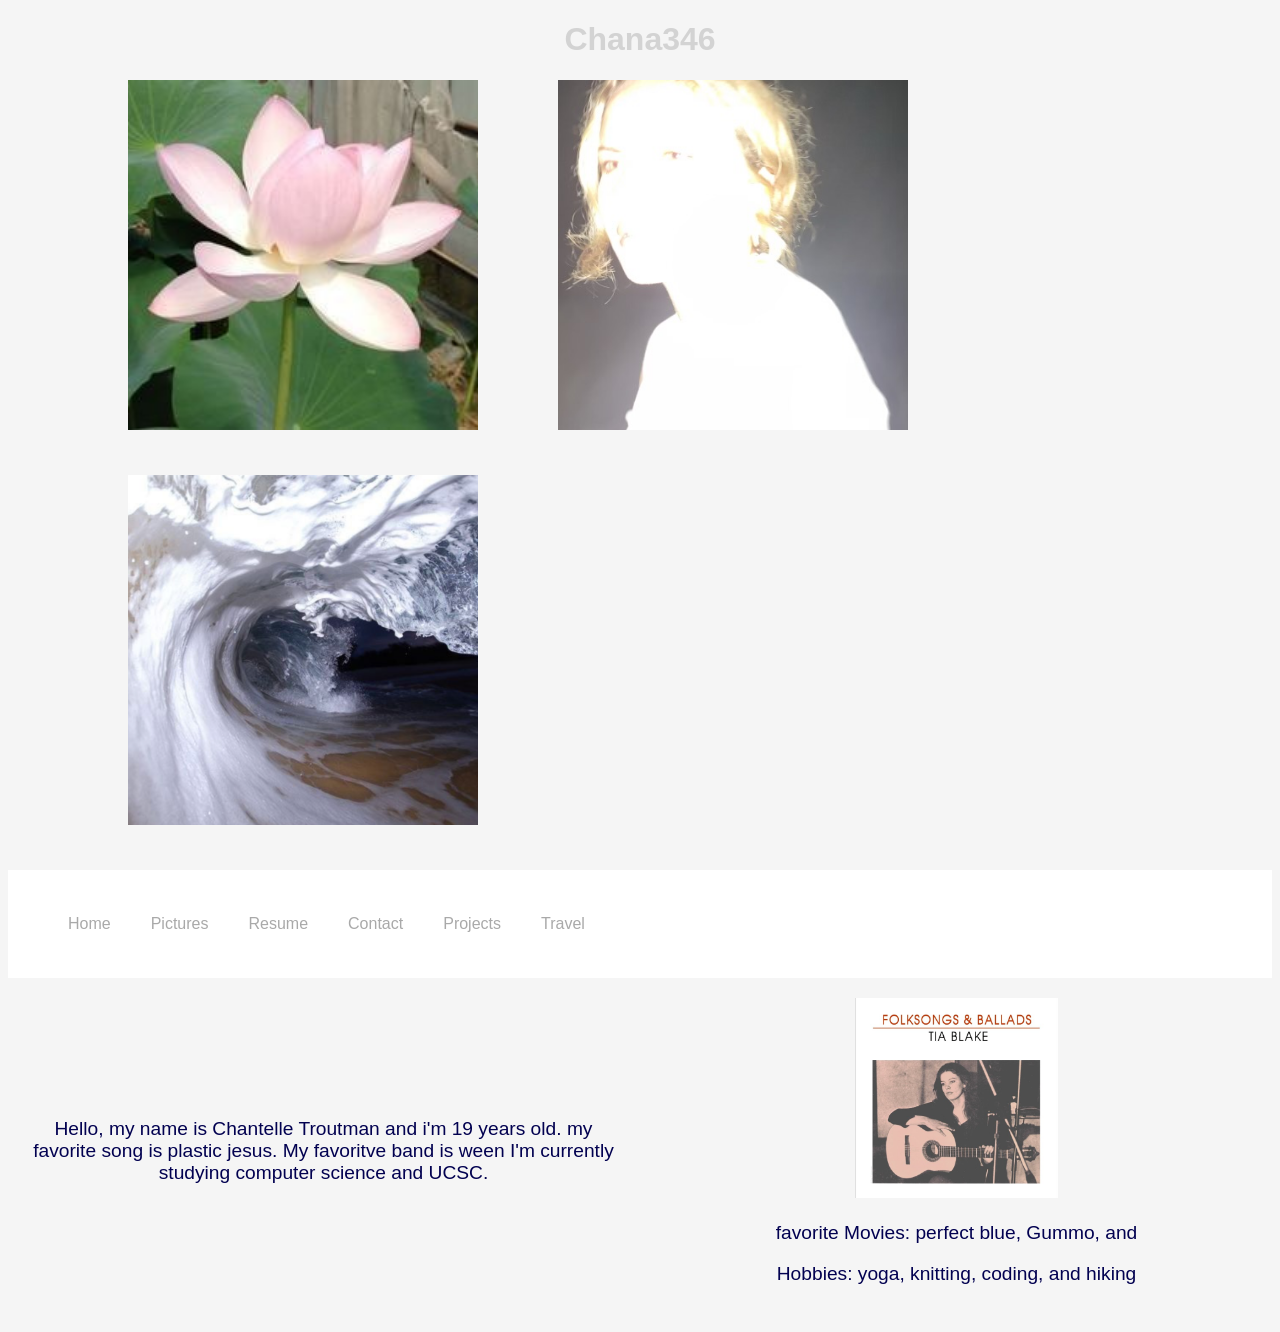
==== index.html @ aee02fb2 "First commit" ====
<!DOCTYPE html>
<html>
<head>
    <link rel="stylesheet" href="chana.css"/>
    <script src="chana.js"></script>
</head>
<body>
<h1><center>Chana346</center>  </h1>




<ul>
    <li><img src = flower.jpg class = "imgcrop" ></li>
    <li><img  src = " me2.jpeg " class = "imgcrop"></li>
    <li><img  src = "wave.png" class = "imgcrop">
    </li>
</ul>



<nav>
    <ul>
        <li><a href="index.html">Home</a></li>
        <li><a href="pictures.html">Pictures</a></li>
        <li><a href="resume.html">Resume</a></li>
        <li><a href="contact.html">Contact</a></li>
        <li><a href="projects.html">Projects</a></li>
        <li><a href="travel.html">Travel</a></li>
        <li> 
            <img src="linkedInd.png" style="margin-left: 680px;" >
            <img src="github.png" >
        </li>
   </ul>

</nav>

<div class="container">
    <div class="left">
      <p>Hello, my name is Chantelle Troutman and i'm 19 years old. my favorite song is plastic jesus. My favoritve band is ween
        I'm currently studying computer science and UCSC.</p>
    </div>
    <div class="divider"></div>
    <div class="right">
      <img src = "plasticJesus.png" height=200px>
      <p>favorite Movies: perfect blue, Gummo, and</p>
      <p>Hobbies: yoga, knitting, coding, and hiking</p>
    </div>
</div>


      

<div class = "cursor" ></div>
</body>
</html>
---- chana.css ----
*{
    font-style: serif;
    cursor: url('pearl.png'), auto;
    
}
h1{
    color : lightgrey;
    size: 580px;
}
h2{
    margin: 50px;
}
h3{
    margin: 50px;
}

body{
    background-color:aliceblue;
    overflow:hidden;
    color:#020150;
    overflow: auto;
    
    font-family: Helvetica Neue, Arial, Helvetica, sans-serif;
   
}
.container {
    display: flex;
    align-items: center; /* Vertically align items to the center */
    width: 100%;           /* Adjust the width to your liking */
      /* Max width */
  }

  /* Left and right text containers */
  .left, .right {
    flex: 1;              /* Take up equal space on both sides */
    padding: 20px;        /* Add padding around the text */
  }

  /* Divider line */
  .divider {
    border-left: 2px dashed #000; /* Dashed line */
  height: 100%;  /* Set the color of the line */
  }

  /* Style for the text */
  .left, .right {
    text-align: center; /* Center text horizontally */
    font-size: 1.2em;
  }


#image-track > .image {
    width:30vmin;
    height: 46vmin;
    object-fit: cover;
    object-position: center;
}
#image-track {
    display: flex;
    gap: 4vmin;
    position: absolute;
    
    
}

button{
    font-size: 25px;
    
}

nav  {
    display: flex;
    justify-content: space-between;
    align-items: center;
}

nav ul{
    display: flex;
    justify-content: space-between;
    align-items: center;
}

nav ul li:last-child {
    display: flex;
    gap: 10px;
}


ul li{
    list-style:disc;
    display:inline-block;
    float:left;
    line-height: 100px;
}

ul li a{
    text-decoration: none;
    padding:0 20px;
    color: darkgray;
    display:block;
    transition: transform 0.3s 
}
ul li a:hover{
    color:#020150;
    transform:translatey(-10px);
}


img:fish{
    width: 80px;
}

ul img{
    height: 25px;
}

.imgcrop{
    height : 350px;
    width  : 350px;
    object-fit: cover;
    object-position: center;
    margin-left: 80px;
}


.resume-picker button {
    border: none;
    background: none;
    padding: 10px;
    cursor: pointer;
    transition: transform .01s ease; /* Smooth transition */
  }
  
  .resume-picker img {
    width: 500px;  /* Adjust the size to suit your needs */
    height: 500px; /* Adjust the size */
    margin-left:110px;
     
  }
  
  .resume-picker button:hover {
    opacity: 0.8;  /* Add hover effect */
  }
  .resume-picker button:hover img {
    transform: scale(1.1); /* Make the image 10% larger */
  }


.skills {
    border-radius: 20%;
    margin: 15px;
}
 
  





nav{
    height:12vmin;
    width:100%;
    background-color: white;
    
}
body{
    font-family: Arial, sans-serif;
    background:#f5f5f5;
}

.title{
    text-align:center;
}

.projects-title{
    text-align:center;
    margin-top:30px;
}

.tabs{
    display:flex;
    justify-content:center;
    margin-top:20px;
    gap:15px;
}

.tab{
    padding:10px 25px;
    border:none;
    background:#e0e0e0;
    border-radius:8px;
    cursor:pointer;
    font-size:16px;
}

.tab:hover{
    background:#d0d0d0;
}

.tab.active{
    background:#4CAF50;
    color:white;
}

.projects-container{
    width:70%;
    margin:auto;
    margin-top:40px;
}

.tab-content{
    display:none;
}

.tab-content.active{
    display:block;
}

.project-card{
    background:white;
    padding:25px;
    border-radius:12px;
    box-shadow:0px 4px 10px rgba(0,0,0,0.1);
    margin-bottom:20px;
}

.project-card h3{
    margin-top:0;
}

.project-card a{
    text-decoration:none;
    color:#4CAF50;
    font-weight:bold;
}
.dropdown-content{
    max-height:0;
    overflow:hidden;
    transition:max-height 0.4s ease;
  }
  .timeline-horizontal{
    display:flex;
    justify-content:space-between;
    align-items:flex-start;
    position:relative;
    max-width:1000px;
    margin:60px auto;
    padding-top:60px; /* space for dots above cards */
  }
  
  /* horizontal line */
  .timeline-horizontal::before{
    content:"";
    position:absolute;
    top:40px; /* move line lower so dots are above cards */
    left:0;
    width:100%;
    height:4px;
    background:#555;
    z-index:1;
  }
  
  /* event container */
  .timeline-event{
    position:relative;
    text-align:center;
    width:180px;
  }
  
  /* dot above card */
  .timeline-event::before{
    content:"";
    position:absolute;
    top:0; /* move dot to top of container */
    left:50%;
    transform:translateX(-50%);
    width:16px;
    height:16px;
    background:white;
    border:4px solid #555;
    border-radius:50%;
    z-index:2;
  }
  
  /* card */
  .timeline-card{
    background:white;
    padding:12px;
    border-radius:8px;
    box-shadow:0 4px 10px rgba(0,0,0,0.2);
    margin-top:30px; /* space below dot */
    transition:transform .3s;
  }
  
  /* hover animation */
  .timeline-card:hover{
    transform:translateY(-8px);
  }
  .timeline-horizontal{
    overflow-x:auto;
    gap:40px;
  }
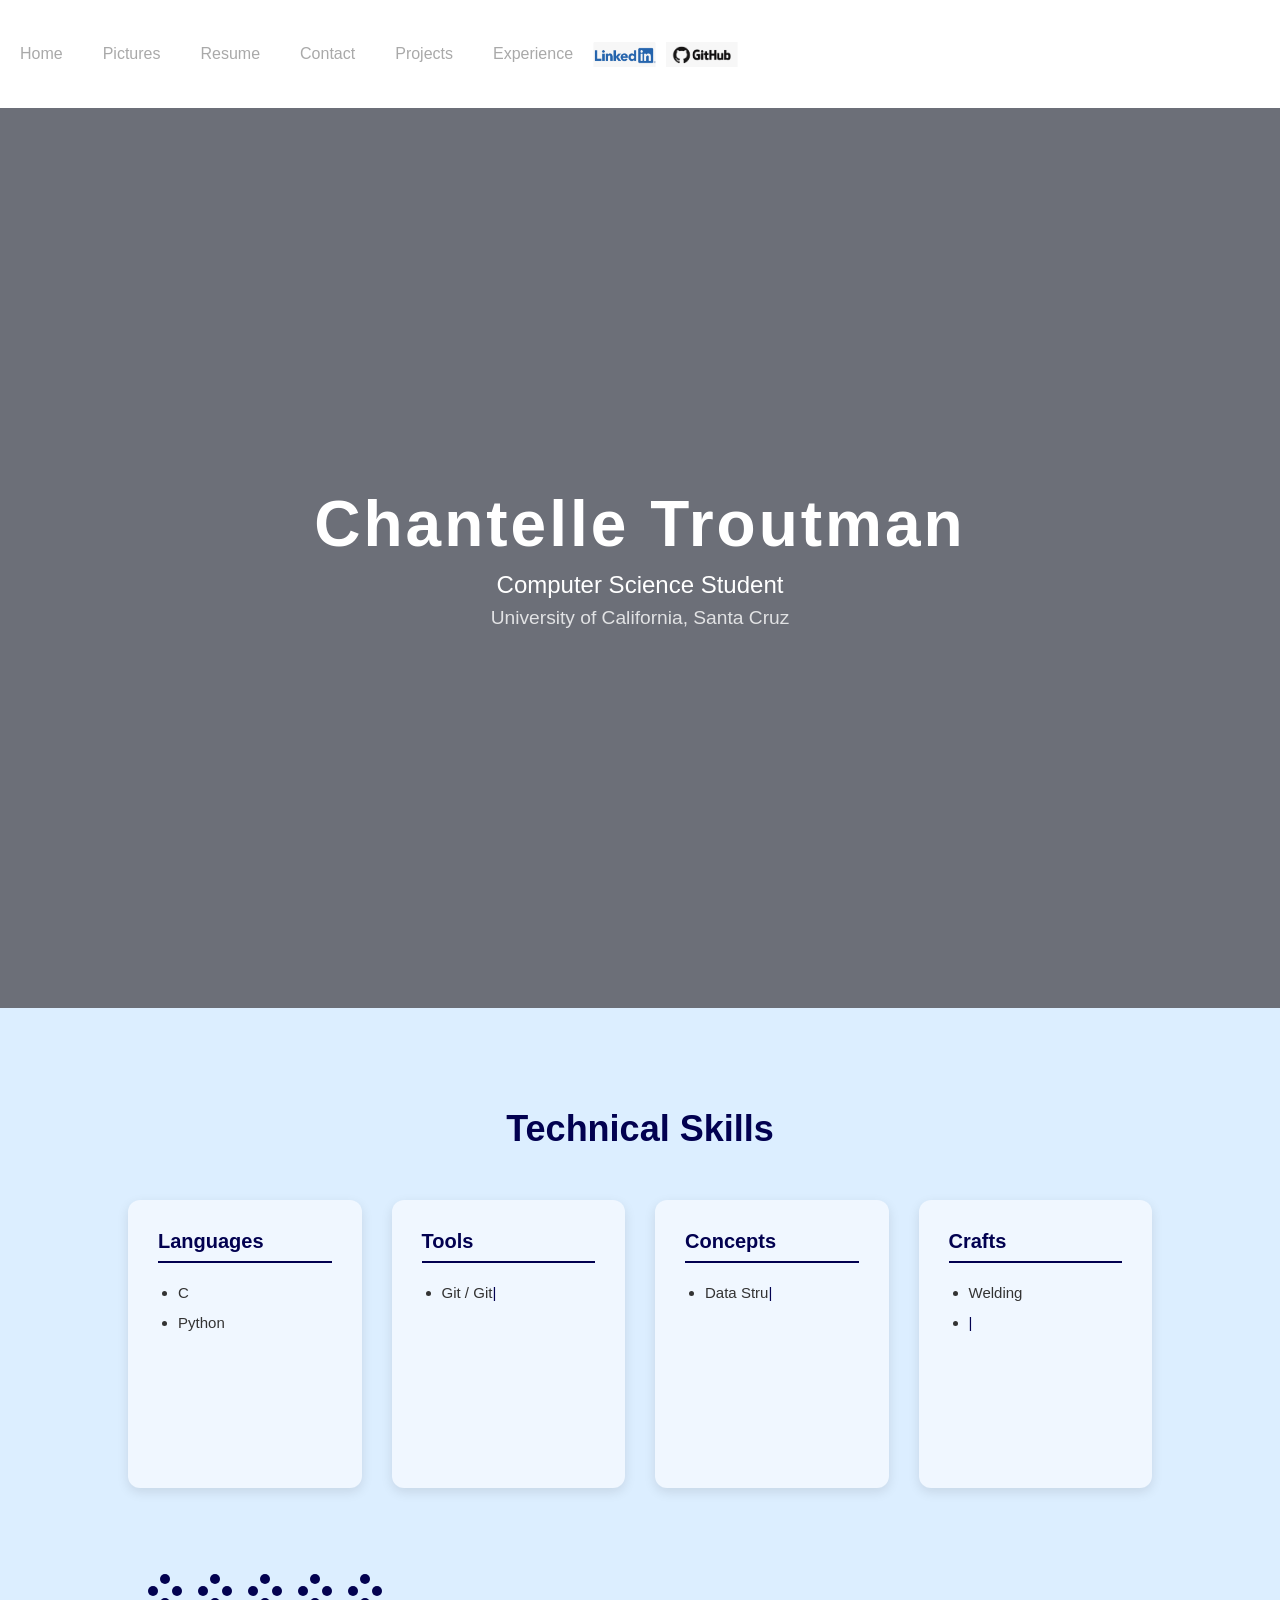
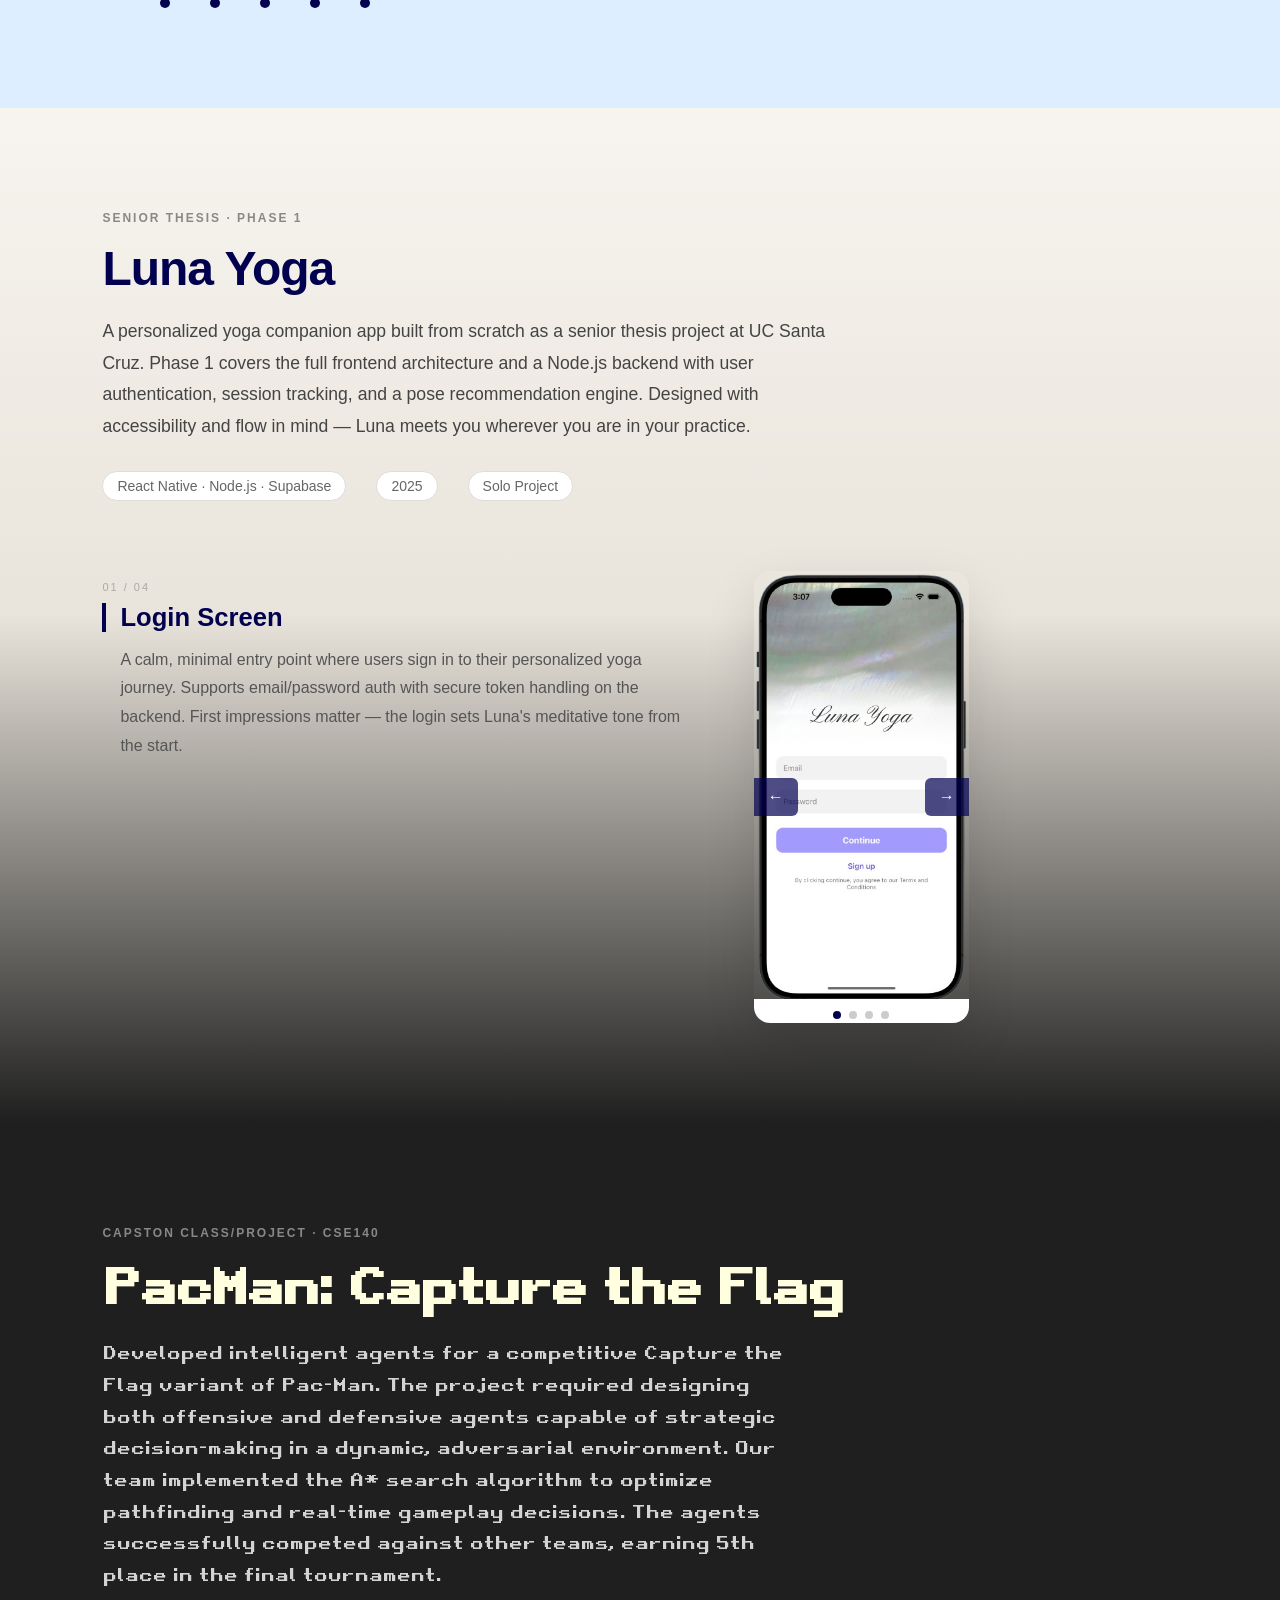
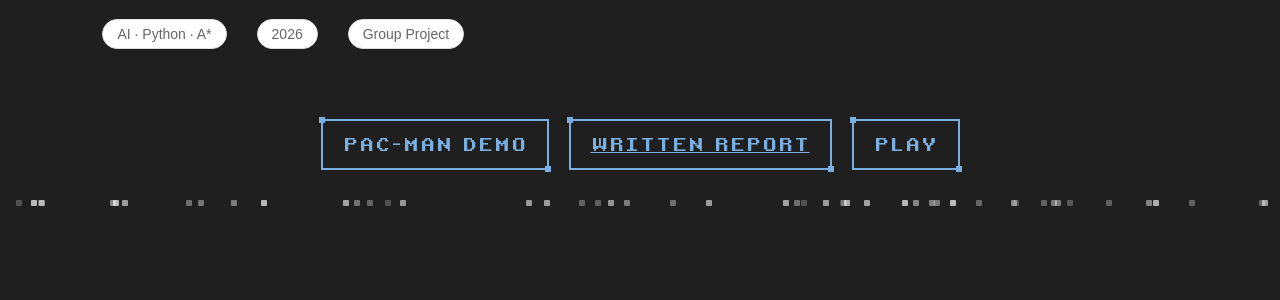
==== commit b69c6d65: "update" ====
--- a/index.html
+++ b/index.html
@@ -1,56 +1,216 @@
 <!DOCTYPE html>
 <html>
 <head>
-    <link rel="stylesheet" href="chana.css"/>
-    <script src="chana.js"></script>
+    <meta charset="UTF-8">
+    <title>Chana346</title>
+
+    <link rel="stylesheet" href="chana.css">
+    <script src="chana.js" defer></script>
 </head>
+
 <body>
-<h1><center>Chana346</center>  </h1>
-
-
-
-
-<ul>
-    <li><img src = flower.jpg class = "imgcrop" ></li>
-    <li><img  src = " me2.jpeg " class = "imgcrop"></li>
-    <li><img  src = "wave.png" class = "imgcrop">
-    </li>
-</ul>
-
-
-
+
+
+
+<!-- IMAGE STRIP -->
+
+
+
+<!-- NAVBAR -->
 <nav>
-    <ul>
+    <ul class="nav-links">
+
         <li><a href="index.html">Home</a></li>
         <li><a href="pictures.html">Pictures</a></li>
         <li><a href="resume.html">Resume</a></li>
         <li><a href="contact.html">Contact</a></li>
         <li><a href="projects.html">Projects</a></li>
-        <li><a href="travel.html">Travel</a></li>
-        <li> 
-            <img src="linkedInd.png" style="margin-left: 680px;" >
-            <img src="github.png" >
+        <li><a href="Experience.html">Experience</a></li>
+
+        <li class="social">
+            <img src="linkedInd.png">
+            <img src="github.png">
         </li>
-   </ul>
-
+
+    </ul>
 </nav>
 
-<div class="container">
-    <div class="left">
-      <p>Hello, my name is Chantelle Troutman and i'm 19 years old. my favorite song is plastic jesus. My favoritve band is ween
-        I'm currently studying computer science and UCSC.</p>
-    </div>
-    <div class="divider"></div>
-    <div class="right">
-      <img src = "plasticJesus.png" height=200px>
-      <p>favorite Movies: perfect blue, Gummo, and</p>
-      <p>Hobbies: yoga, knitting, coding, and hiking</p>
-    </div>
-</div>
-
-
-      
-
-<div class = "cursor" ></div>
+
+<!-- HERO VIDEO -->
+<section class="hero">
+
+    <video autoplay muted loop class="bg-video">
+        <source src="assets/HomeVideo.mp4" type="video/mp4">
+    </video>
+
+    <div class="overlay"></div>
+
+    <div class="hero-content">
+        <h1>Chantelle Troutman</h1>
+        <h2>Computer Science Student</h2>
+        <p>University of California, Santa Cruz</p>
+    </div>
+
+</section>
+
+
+<!-- SKILLS SECTION -->
+<section class="skills-section">
+    <h2 class="skills-title">Technical Skills</h2>
+    <div class="skills-grid">
+      <div class="skill-card reveal">
+        <h3> Languages</h3>
+        <ul>
+          <li>C</li>
+          <li>Python</li>
+          <li>Java</li>
+          <li>JavaScript</li>
+          <li>Haskell</li>
+          <li>HTML / CSS</li>
+        </ul>
+      </div>
+      <div class="skill-card reveal">
+        <h3>Tools</h3>
+        <ul>
+          <li>Git / GitHub</li>
+          <li>VS Code</li>
+          <li>Android Studio</li>
+        </ul>
+      </div>
+      <div class="skill-card reveal">
+        <h3> Concepts</h3>
+        <ul>
+          <li>Data Structures</li>
+          <li>Machine Learning</li>
+          <li>Functional Programming</li>
+          <li>Assembly</li>
+        </ul>
+      </div>
+      <div class="skill-card reveal">
+        <h3> Crafts</h3>
+        <ul>
+          <li>Welding</li>
+          <li>Sewing</li>
+          <li>Knitting</li>
+          <li>Fabrication</li>
+        </ul>
+      </div>
+    </div>
+    <div class="skills-dots" id="skills-dots">
+        <span class="sdot"></span>
+        <span class="sdot"></span>
+        <span class="sdot"></span>
+        <span class="sdot"></span>
+        <span class="sdot"></span>
+        <span class="sdot"></span>
+        <span class="sdot"></span>
+        <span class="sdot"></span>
+        <span class="sdot"></span>
+        <span class="sdot"></span>
+        <span class="sdot"></span>
+        <span class="sdot"></span>
+        <span class="sdot"></span>
+        <span class="sdot"></span>
+        <span class="sdot"></span>
+        <span class="sdot"></span>
+        <span class="sdot"></span>
+        <span class="sdot"></span>
+        <span class="sdot"></span>
+        <span class="sdot"></span>
+      </div>
+  </section>
+
+
+  <section class="Luna-section">
+
+    <!-- Project Summary -->
+    <div class="Luna-summary">
+      <div class="Luna-summary-inner">
+        <span class="Luna-tag">Senior Thesis · Phase 1</span>
+        <h2 class="Luna-title">Luna Yoga</h2>
+        <p class="Luna-subtitle">A personalized yoga companion app built from scratch as a senior thesis project at UC Santa Cruz. Phase 1 covers the full frontend architecture and a Node.js backend with user authentication, session tracking, and a pose recommendation engine. Designed with accessibility and flow in mind — Luna meets you wherever you are in your practice.</p>
+        <div class="Luna-meta">
+          <span> React Native · Node.js · Supabase</span>
+          <span> 2025</span>
+          <span> Solo Project</span>
+        </div>
+      </div>
+    </div>
+  
+    <!-- Carousel -->
+    <div class="Luna-carousel">
+  
+      <!-- Left: descriptions -->
+      <div class="Luna-descriptions">
+        <div class="Luna-desc active">
+          <span class="Luna-screen-num">01 / 04</span>
+          <h3>Login Screen</h3>
+          <p>A calm, minimal entry point where users sign in to their personalized yoga journey. Supports email/password auth with secure token handling on the backend. First impressions matter — the login sets Luna's meditative tone from the start.</p>
+        </div>
+        <div class="Luna-desc">
+          <span class="Luna-screen-num">02 / 04</span>
+          <h3>Collective</h3>
+          <p>The heart of the app — a personal dashboard showing weekly streaks, completed sessions, and AI-curated recommendations based on your history. Designed to motivate without overwhelming, using soft data visualizations and gentle nudges.</p>
+        </div>
+        <div class="Luna-desc">
+          <span class="Luna-screen-num">03 / 04</span>
+          <h3>Settings</h3>
+          <p>Full user control over experience preferences — notification timing, difficulty level, preferred yoga styles, and accessibility options. Clean toggle-based UI that respects user autonomy and keeps customization friction-free.</p>
+        </div>
+        <div class="Luna-desc">
+          <span class="Luna-screen-num">04 / 04</span>
+          <h3>Yoga Types</h3>
+          <p>An explorable library of yoga disciplines — from restorative Yin to dynamic Vinyasa — each with descriptions, difficulty ratings, and curated session paths. Users can favorite styles to shape their recommendation feed.</p>
+        </div>
+      </div>
+  
+      <!-- Right: images -->
+      <div class="Luna-images">
+        <div class="Luna-track">
+          <div class="Luna-card"><img src="/assets/Luna/Login.png" alt="Login"></div>
+          <div class="Luna-card"><img src="/assets/Luna/collective.png" alt="Collective"></div>
+          <div class="Luna-card"><img src="/assets/Luna/Settings.png" alt="Settings"></div>
+          <div class="Luna-card"><img src="/assets/Luna/YogaTypes.png" alt="Yoga Types"></div>
+        </div>
+        <button class="Luna-prev">&#8592;</button>
+        <button class="Luna-next">&#8594;</button>
+        <div class="Luna-dots"></div>
+      </div>
+  
+    </div>
+  </section>
+
+  <section class = Pacman-section>
+    <!-- Project Summary -->
+    <div class="Luna-summary">
+      <!--<div class="pixel-bg"></div>-->
+      <div class="Pacman-summary-inner">
+        <span class="Luna-tag">Capston Class/Project · CSE140</span>
+        <h2 class="Pacman-title">PacMan: Capture the Flag</h2>
+        <p class="Pacman-subtitle">Developed intelligent agents for a competitive Capture the Flag variant of Pac-Man. The project required designing both offensive and defensive agents capable of strategic decision-making in a dynamic, adversarial environment. Our team implemented the A* search algorithm to optimize pathfinding and real-time gameplay decisions. The agents successfully competed against other teams, earning 5th place in the final tournament. </p>
+        <div class="Luna-meta">
+          <span> AI · Python · A*</span>
+          <span> 2026</span>
+          <span> Group Project</span>
+        </div>
+      </div>
+    </div>
+    <!-- Toggle Buttons-->
+    <div class="pacman-toggle">
+      <button onclick="showSection('demo')" class="pacman-btn">Pac-Man Demo</button>
+      <a href="assets/Report.pdf" target="_blank" class="pacman-btn">Written Report</a>
+      <button onclick="showSection('play')" class="pacman-btn">Play</button>
+    </div>
+
+    <div id="demo" style="display:none;">
+      <h2>Pac-Man Demo</h2>
+    
+      <video width="600" controls>
+        <source src="assets/pacman-demo.mp4" type="video/mp4">
+      </video>
+    </div>
+
+  </section>
+
 </body>
 </html>
--- a/chana.css
+++ b/chana.css
@@ -1,302 +1,923 @@
-*{
-    font-style: serif;
+/* =====================
+   RESET & BASE
+   ===================== */
+   * {
+    box-sizing: border-box;
+    margin: 0;
+    padding: 0;
     cursor: url('pearl.png'), auto;
-    
-}
-h1{
-    color : lightgrey;
-    size: 580px;
-}
-h2{
+  }
+  @font-face {
+    font-family: 'retro'; /* Give your font a name */
+    src: url('/fonts/RetroGaming.ttf') format('truetype');
+    font-weight: normal;
+    font-style: normal;
+  }
+  
+  
+  body {
+    background-color: aliceblue;
+    color: #020150;
+    font-family: "Helvetica Neue", Arial, Helvetica, sans-serif;
+  }
+  
+  h1 {
+    color: lightgrey;
+  }
+  
+  h2 {
     margin: 50px;
-}
-h3{
+  }
+  
+  h3 {
     margin: 50px;
-}
+  }
+  
+  /* =====================
+     NAVBAR
+     ===================== */
+  nav {
+    position: sticky;
+    top: 0;
+    height: 12vmin;
+    width: 100%;
+    background-color: white;
+    z-index: 1000;
+    display: flex;
+    justify-content: space-between;
+    align-items: center;
+  }
+  
+  nav ul {
+    display: flex;
+    justify-content: space-between;
+    align-items: center;
+    list-style: none;
+    padding: 0;
+    margin: 0;
+  }
+  
+  nav ul li {
+    display: inline-block;
+    float: none;
+    line-height: normal;
+  }
+/* =====================
+   NAVBAR (UPDATED HOVER)
+   ===================== */
 
-body{
-    background-color:aliceblue;
-    overflow:hidden;
-    color:#020150;
-    overflow: auto;
-    
-    font-family: Helvetica Neue, Arial, Helvetica, sans-serif;
-   
-}
-.container {
-    display: flex;
-    align-items: center; /* Vertically align items to the center */
-    width: 100%;           /* Adjust the width to your liking */
-      /* Max width */
-  }
-
-  /* Left and right text containers */
+   nav ul li a {
+    position: relative;
+    text-decoration: none;
+    padding: 0 20px;
+    color: darkgray;
+    display: block;
+    transition: color 0.3s ease;
+  }
+  
+  /* remove the translateY hover entirely */
+  nav ul li a:hover {
+    color: #020150;
+  
+  }
+  
+  /* animated underline */
+  nav ul li a::after {
+    content: "";
+    position: absolute;
+    left: 50%;
+    bottom: -6px;
+    width: 0%;
+    height: 2px;
+    background: #020150;
+    transition: all 0.3s ease;
+    transform: translateX(-50%);
+  }
+  
+  /* expand underline on hover */
+  nav ul li a:hover::after {
+    width: 100%;
+  }
+  nav ul li.social {
+    display: flex;
+    gap: 10px;
+    align-items: center;
+  }
+  
+  nav ul li.social img {
+    height: 25px;
+  }
+  
+  /* =====================
+     TITLE
+     ===================== */
+  .title {
+    text-align: center;
+  }
+  
+  /* =====================
+     IMAGE STRIP
+     ===================== */
+  .image-strip {
+    display: flex;
+    justify-content: center;
+    gap: 20px;
+    list-style: none;
+    padding: 20px 0;
+    flex-wrap: wrap;
+  }
+  
+  .image-strip li {
+    display: block;
+    float: none;
+    line-height: normal;
+  }
+  
+  .imgcrop {
+    height: 350px;
+    width: 350px;
+    object-fit: cover;
+    object-position: center;
+  }
+  
+  /* =====================
+     HERO
+     ===================== */
+  .hero {
+    position: relative;
+    height: 100vh;
+    display: flex;
+    align-items: center;
+    justify-content: center;
+    text-align: center;
+    color: white;
+    overflow: hidden;
+  }
+  
+  .bg-video {
+    position: absolute;
+    top: 0;
+    left: 0;
+    width: 100%;
+    height: 100%;
+    object-fit: cover;
+    z-index: -2;
+  }
+  
+  .overlay {
+    position: absolute;
+    top: 0;
+    left: 0;
+    width: 100%;
+    height: 100%;
+    background: rgba(20, 20, 30, 0.6);
+    z-index: -1;
+  }
+  
+  .hero-content h1 {
+    font-size: 4rem;
+    letter-spacing: 3px;
+    color: white;
+  }
+  
+  .hero-content h2 {
+    font-weight: 300;
+    margin: 10px 0 0 0;
+  }
+  
+  .hero-content p {
+    margin-top: 8px;
+    font-size: 1.2rem;
+    opacity: 0.8;
+  }
+  
+  /* =====================
+     SKILLS SECTION
+     ===================== */
+  .skills-section {
+    padding: 100px 10%;
+    text-align: center;
+    transition: background-color 0.4s ease;
+    background-color: #dceeff;
+  }
+  
+  .skills-title {
+    font-size: 36px;
+    margin-bottom: 50px;
+    margin-top: 0;
+  }
+  
+  .skills-grid {
+    display: grid;
+    grid-template-columns: repeat(auto-fit, minmax(220px, 1fr));
+    gap: 30px;
+  }
+  
+  .skill-card {
+    background: #f0f7ff;
+    border-radius: 12px;
+    padding: 30px;
+    box-shadow: 0 4px 12px rgba(0, 0, 0, 0.1);
+    text-align: left;
+    opacity: 0;
+    transform: translateY(40px);
+    transition: opacity 0.5s ease-out, transform 0.5s ease-out, background-color 0.4s ease;
+  }
+  
+  .skill-card.active {
+    opacity: 1;
+    transform: translateY(0);
+  }
+  
+  .skills-grid .skill-card:nth-child(1) { transition-delay: 0s; }
+  .skills-grid .skill-card:nth-child(2) { transition-delay: 0.15s; }
+  .skills-grid .skill-card:nth-child(3) { transition-delay: 0.3s; }
+  .skills-grid .skill-card:nth-child(4) { transition-delay: 0.45s; }
+  
+  .skill-card h3 {
+    margin: 0 0 15px 0;
+    font-size: 20px;
+    border-bottom: 2px solid #020150;
+    padding-bottom: 8px;
+  }
+  
+  .skill-card ul {
+    list-style: disc;
+    padding-left: 20px;
+    margin: 0;
+  }
+  
+  .skill-card ul li {
+    display: list-item;
+    float: none;
+    line-height: 2;
+    font-size: 15px;
+    color: #333;
+    list-style: disc;
+    min-height: 1.5em;
+  }
+  
+  /* =====================
+     TYPEWRITER CURSOR
+     ===================== */
+  .type-cursor {
+    display: inline-block;
+    font-weight: 300;
+    color: #020150;
+    animation: blink 0.6s step-end infinite;
+  }
+  
+  @keyframes blink {
+    0%, 100% { opacity: 1; }
+    50%       { opacity: 0; }
+  }
+  
+  /* =====================
+     DOTS ROW
+     ===================== */
+  .skills-dots {
+    display: flex;
+    justify-content: center;
+    gap: 16px;
+    margin-top: 60px;
+    flex-wrap: wrap;
+    min-height: 28px;
+    align-items: center;
+  }
+  
+  .skills-dots {
+    display: grid;
+    grid-template-columns: repeat(12, 1fr); /* match DIAMONDS count */
+    align-items: center;
+    margin-top: 60px;
+    width: 100%;
+    padding: 0 10%; /* match skills section padding */
+  }
+  
+  .mini-diamond {
+    display: grid;
+    grid-template-columns: repeat(3, 10px);
+    grid-template-rows: repeat(3, 10px);
+    gap: 2px;
+  }
+  
+  .sdot {
+    width: 10px;
+    height: 10px;
+    border-radius: 50%;
+    background: #020150;
+    opacity: 0;
+    transform: scale(0);
+    transition: opacity 0.3s ease, transform 0.3s ease;
+  }
+  
+  .sdot.pop {
+    opacity: 1;
+    transform: scale(1);
+  }
+  
+  /* invisible spacers */
+  .sdot-empty {
+    width: 10px;
+    height: 10px;
+  }
+  
+  
+  /* =====================
+     CONTAINER / SPLIT LAYOUT
+     ===================== */
+  .container {
+    display: flex;
+    align-items: center;
+    width: 100%;
+  }
+  
   .left, .right {
-    flex: 1;              /* Take up equal space on both sides */
-    padding: 20px;        /* Add padding around the text */
-  }
-
-  /* Divider line */
+    flex: 1;
+    padding: 20px;
+    text-align: center;
+    font-size: 1.2em;
+  }
+  
   .divider {
-    border-left: 2px dashed #000; /* Dashed line */
-  height: 100%;  /* Set the color of the line */
-  }
-
-  /* Style for the text */
-  .left, .right {
-    text-align: center; /* Center text horizontally */
-    font-size: 1.2em;
-  }
-
-
-#image-track > .image {
-    width:30vmin;
+    border-left: 2px dashed #000;
+    height: 100%;
+  }
+  
+  /* =====================
+     IMAGE TRACK
+     ===================== */
+  #image-track {
+    display: flex;
+    gap: 4vmin;
+    position: absolute;
+  }
+  
+  #image-track > .image {
+    width: 30vmin;
     height: 46vmin;
     object-fit: cover;
     object-position: center;
-}
-#image-track {
-    display: flex;
-    gap: 4vmin;
-    position: absolute;
-    
-    
-}
-
-button{
+  }
+  
+  /* =====================
+     BUTTONS
+     ===================== */
+  button {
     font-size: 25px;
-    
-}
-
-nav  {
-    display: flex;
-    justify-content: space-between;
-    align-items: center;
-}
-
-nav ul{
-    display: flex;
-    justify-content: space-between;
-    align-items: center;
-}
-
-nav ul li:last-child {
-    display: flex;
-    gap: 10px;
-}
-
-
-ul li{
-    list-style:disc;
-    display:inline-block;
-    float:left;
-    line-height: 100px;
-}
-
-ul li a{
-    text-decoration: none;
-    padding:0 20px;
-    color: darkgray;
-    display:block;
-    transition: transform 0.3s 
-}
-ul li a:hover{
-    color:#020150;
-    transform:translatey(-10px);
-}
-
-
-img:fish{
-    width: 80px;
-}
-
-ul img{
-    height: 25px;
-}
-
-.imgcrop{
-    height : 350px;
-    width  : 350px;
-    object-fit: cover;
-    object-position: center;
-    margin-left: 80px;
-}
-
-
-.resume-picker button {
+  }
+  
+  /* =====================
+     RESUME PICKER
+     ===================== */
+  .resume-picker button {
     border: none;
     background: none;
     padding: 10px;
     cursor: pointer;
-    transition: transform .01s ease; /* Smooth transition */
+    transition: transform 0.01s ease;
   }
   
   .resume-picker img {
-    width: 500px;  /* Adjust the size to suit your needs */
-    height: 500px; /* Adjust the size */
-    margin-left:110px;
-     
+    width: 500px;
+    height: 500px;
+    margin-left: 110px;
   }
   
   .resume-picker button:hover {
-    opacity: 0.8;  /* Add hover effect */
-  }
+    opacity: 0.8;
+  }
+  
   .resume-picker button:hover img {
-    transform: scale(1.1); /* Make the image 10% larger */
+    transform: scale(1.1);
+  }
+  
+  /* =====================
+     PROJECTS
+     ===================== */
+  .projects-title {
+    text-align: center;
+    margin-top: 30px;
+  }
+  
+  .tabs {
+    display: flex;
+    justify-content: center;
+    margin-top: 20px;
+    gap: 15px;
+  }
+  
+  .tab {
+    padding: 10px 25px;
+    border: none;
+    background: #e0e0e0;
+    border-radius: 8px;
+    cursor: pointer;
+    font-size: 16px;
+  }
+  
+  .tab:hover {
+    background: #d0d0d0;
+  }
+  
+  .tab.active {
+    background: #4CAF50;
+    color: white;
+  }
+  
+  .projects-container {
+    width: 70%;
+    margin: auto;
+    margin-top: 40px;
+  }
+  
+  .tab-content {
+    display: none;
+  }
+  
+  .tab-content.active {
+    display: block;
+  }
+  
+  .project-card {
+    background: white;
+    padding: 25px;
+    border-radius: 12px;
+    box-shadow: 0px 4px 10px rgba(0, 0, 0, 0.1);
+    margin-bottom: 20px;
+  }
+  
+  .project-card h3 {
+    margin-top: 0;
+  }
+  
+  .project-card a {
+    text-decoration: none;
+    color: #4CAF50;
+    font-weight: bold;
+  }
+  
+  /* =====================
+     DROPDOWN
+     ===================== */
+  .dropdown-content {
+    max-height: 0;
+    overflow: hidden;
+    transition: max-height 0.4s ease;
+  }
+  
+  /* =====================
+     TIMELINE
+     ===================== */
+  .timeline-horizontal {
+    display: flex;
+    justify-content: space-between;
+    align-items: flex-start;
+    position: relative;
+    max-width: 1000px;
+    margin: 60px auto;
+    padding-top: 60px;
+    overflow-x: auto;
+    gap: 40px;
+  }
+  
+  .timeline-horizontal::before {
+    content: "";
+    position: absolute;
+    top: 40px;
+    left: 0;
+    width: 100%;
+    height: 4px;
+    background: #555;
+    z-index: 1;
+  }
+  
+  .timeline-event {
+    position: relative;
+    text-align: center;
+    width: 180px;
+  }
+  
+  .timeline-event::before {
+    content: "";
+    position: absolute;
+    top: 0;
+    left: 50%;
+    transform: translateX(-50%);
+    width: 16px;
+    height: 16px;
+    background: white;
+    border: 4px solid #555;
+    border-radius: 50%;
+    z-index: 2;
+  }
+  
+  .timeline-card {
+    background: white;
+    padding: 12px;
+    border-radius: 8px;
+    box-shadow: 0 4px 10px rgba(0, 0, 0, 0.2);
+    margin-top: 30px;
+    transition: transform 0.3s;
+  }
+  
+  .timeline-card:hover {
+    transform: translateY(-8px);
+  }
+  
+  /* =====================
+     LUNA SECTION
+     ===================== */
+   .Luna-section {
+      padding: 100px 8%;
+      background: linear-gradient(
+        to bottom,
+        #f7f4ef 0%,   /* Luna base (light) */
+        #e9e4db 50%,  /* soft middle */
+        #1f1f1f 100%  /* fade into Pacman dark */
+      );
+      border-top: none; /* optional: remove hard line */
+  } 
+  .Luna-summary {
+    margin-bottom: 70px;
+  }
+  
+  .Luna-summary-inner {
+    max-width: 750px;
+  }
+  
+  .Luna-tag {
+    display: inline-block;
+    font-size: 12px;
+    font-weight: 600;
+    letter-spacing: 2px;
+    text-transform: uppercase;
+    color: #888;
+    margin-bottom: 16px;
+  }
+  
+  .Luna-title {
+    font-size: 3rem;
+    font-weight: 700;
+    letter-spacing: -1px;
+    color: #020150;
+    margin: 0 0 20px 0;
+  }
+  .Pacman-title {
+    font-family: 'retro', sans-serif;
+    font-size: 3rem;
+    font-weight: 700;
+    letter-spacing: -1px;
+    color: lightyellow;
+    margin: 0 0 20px 0;
+  }
+  
+  .Luna-subtitle {
+    font-size: 1.1rem;
+    line-height: 1.8;
+    color: #444;
+    
+    margin-bottom: 28px;
+  }
+  .Pacman-subtitle {
+    font-family: 'retro', sans-serif;
+    font-size: 1.1rem;
+    line-height: 1.8;
+    color:lightgray;
+    max-width: 680px;
+    margin-bottom: 28px;
+  }
+  
+  .Luna-meta {
+    display: flex;
+    gap: 30px;
+    flex-wrap: wrap;
+    font-size: 14px;
+    color: #666;
+  }
+  
+  .Luna-meta span {
+    background: white;
+    border: 1px solid #ddd;
+    padding: 6px 14px;
+    border-radius: 20px;
+  }
+  
+  .Luna-carousel {
+    display: flex;
+    align-items: flex-start;
+    gap: 60px;
+    width: 100%;
+  }
+  
+  .Luna-descriptions {
+    width: 55%;
+    position: relative;
+    min-height: 220px;
+    padding-top: 10px;
+  }
+  
+  .Luna-screen-num {
+    display: block;
+    font-size: 11px;
+    letter-spacing: 2px;
+    text-transform: uppercase;
+    color: #aaa;
+    margin-bottom: 10px;
+  }
+  
+  .Luna-desc {
+    position: absolute;
+    top: 0;
+    left: 0;
+    opacity: 0;
+    transform: translateY(16px);
+    transition: opacity 0.4s ease, transform 0.4s ease;
+    pointer-events: none;
+  }
+  
+  .Luna-desc.active {
+    opacity: 1;
+    transform: translateY(0);
+    pointer-events: auto;
+    position: relative;
+  }
+  
+  .Luna-desc h3 {
+    font-size: 1.6rem;
+    font-weight: 700;
+    color: #020150;
+    margin: 0 0 14px 0;
+    border-left: 4px solid #020150;
+    padding-left: 14px;
+  }
+  
+  .Luna-desc p {
+    font-size: 1rem;
+    line-height: 1.8;
+    color: #555;
+    padding-left: 18px;
+  }
+  
+  .Luna-images {
+    width: 20%;
+    position: relative;
+    overflow: hidden;
+    border-radius: 16px;
+    box-shadow: 0 20px 50px rgba(0, 0, 0, 0.12);
+  }
+  
+  .Luna-track {
+    display: flex;
+    transition: transform 0.4s ease;
+  }
+  
+  .Luna-card {
+    min-width: 100%;
+    box-sizing: border-box;
+  }
+  
+  .Luna-card img {
+    width: 100%;
+    display: block;
+  }
+  
+  .Luna-prev,
+  .Luna-next {
+    position: absolute;
+    top: 50%;
+    transform: translateY(-50%);
+    background: rgba(2, 1, 80, 0.7);
+    color: white;
+    border: none;
+    padding: 10px 14px;
+    cursor: pointer;
+    font-size: 1rem;
+    z-index: 10;
+    transition: background 0.2s;
+  }
+  
+  .Luna-prev:hover,
+  .Luna-next:hover {
+    background: rgba(2, 1, 80, 1);
+  }
+  
+  .Luna-prev {
+    left: 0;
+    border-radius: 0 6px 6px 0;
+  }
+  
+  .Luna-next {
+    right: 0;
+    border-radius: 6px 0 0 6px;
+  }
+  
+  .Luna-dots {
+    display: flex;
+    justify-content: center;
+    gap: 8px;
+    padding: 12px 0 4px;
+    background: white;
+  }
+  
+  .Luna-dot {
+    width: 8px;
+    height: 8px;
+    border-radius: 50%;
+    background: #ccc;
+    cursor: pointer;
+    transition: background 0.3s;
+  }
+  
+  .Luna-dot.active {
+    background: #020150;
   }
 
-
-.skills {
-    border-radius: 20%;
-    margin: 15px;
-}
- 
-  
-
-
-
-
-
-nav{
-    height:12vmin;
-    width:100%;
-    background-color: white;
-    
-}
-body{
-    font-family: Arial, sans-serif;
-    background:#f5f5f5;
-}
-
-.title{
-    text-align:center;
-}
-
-.projects-title{
-    text-align:center;
-    margin-top:30px;
-}
-
-.tabs{
-    display:flex;
-    justify-content:center;
-    margin-top:20px;
-    gap:15px;
-}
-
-.tab{
-    padding:10px 25px;
-    border:none;
-    background:#e0e0e0;
-    border-radius:8px;
-    cursor:pointer;
-    font-size:16px;
-}
-
-.tab:hover{
-    background:#d0d0d0;
-}
-
-.tab.active{
-    background:#4CAF50;
-    color:white;
-}
-
-.projects-container{
-    width:70%;
-    margin:auto;
-    margin-top:40px;
-}
-
-.tab-content{
-    display:none;
-}
-
-.tab-content.active{
-    display:block;
-}
-
-.project-card{
-    background:white;
-    padding:25px;
-    border-radius:12px;
-    box-shadow:0px 4px 10px rgba(0,0,0,0.1);
-    margin-bottom:20px;
-}
-
-.project-card h3{
-    margin-top:0;
-}
-
-.project-card a{
-    text-decoration:none;
-    color:#4CAF50;
-    font-weight:bold;
-}
-.dropdown-content{
-    max-height:0;
-    overflow:hidden;
-    transition:max-height 0.4s ease;
-  }
-  .timeline-horizontal{
-    display:flex;
-    justify-content:space-between;
-    align-items:flex-start;
-    position:relative;
-    max-width:1000px;
-    margin:60px auto;
-    padding-top:60px; /* space for dots above cards */
-  }
-  
-  /* horizontal line */
-  .timeline-horizontal::before{
-    content:"";
-    position:absolute;
-    top:40px; /* move line lower so dots are above cards */
-    left:0;
-    width:100%;
-    height:4px;
-    background:#555;
-    z-index:1;
-  }
-  
-  /* event container */
-  .timeline-event{
-    position:relative;
-    text-align:center;
-    width:180px;
-  }
-  
-  /* dot above card */
-  .timeline-event::before{
-    content:"";
-    position:absolute;
-    top:0; /* move dot to top of container */
-    left:50%;
-    transform:translateX(-50%);
-    width:16px;
-    height:16px;
-    background:white;
-    border:4px solid #555;
-    border-radius:50%;
-    z-index:2;
-  }
-  
-  /* card */
-  .timeline-card{
-    background:white;
-    padding:12px;
-    border-radius:8px;
-    box-shadow:0 4px 10px rgba(0,0,0,0.2);
-    margin-top:30px; /* space below dot */
-    transition:transform .3s;
-  }
-  
-  /* hover animation */
-  .timeline-card:hover{
-    transform:translateY(-8px);
-  }
-  .timeline-horizontal{
-    overflow-x:auto;
-    gap:40px;
-  }
+  
+  /* =====================
+     RESPONSIVE
+     ===================== */
+  @media (max-width: 768px) {
+    .Luna-carousel {
+      flex-direction: column;
+    }
+  
+    .Luna-descriptions,
+    .Luna-images {
+      width: 100%;
+    }
+  
+    .Luna-title {
+      font-size: 2rem;
+    }
+  
+    .imgcrop {
+      width: 90vw;
+      height: 260px;
+    }
+  }
+  .toggle-buttons {
+    margin: 20px 0;
+  }
+  
+  .button {
+    display: inline-block;
+    margin-right: 10px;
+    padding: 10px 15px;
+    background: #020150;
+    color: white;
+    border-radius: 6px;
+    text-decoration: none;
+  }
+  .Pacman-section {
+    min-height: 600px;
+    position: relative;
+    background-color: #1f1f1f;
+    overflow: hidden;
+    padding: 100px 8%;
+    color: white;
+  }
+  
+  /* Pixel particles */
+  .pixel {
+    position: absolute;
+    width: 6px;              /* bigger */
+    height: 6px;
+    background: #ffffff;     /* high contrast */
+    opacity: 0.9;            /* more visible */
+    border-radius: 1px;
+    z-index: 0;
+    animation: floatUp linear infinite;
+  }
+  
+  /* Animation */
+  @keyframes floatUp {
+    from {
+      transform: translateY(200vh);
+    }
+    to {
+      transform: translateY(-70vh);
+    }
+  }
+  /*.Pacman-section {
+    padding: 100px 8%;
+    position: relative;
+    background-color: #1f1f1f;
+    overflow: hidden;
+    color: white;
+  }
+  
+  /* Pixel grid layer */
+  .pixel-bg {
+    position: absolute;
+    inset: 0;
+    background-image: radial-gradient(white 1px, transparent 1px);
+    background-size: 20px 20px;
+    opacity: 0.3;
+    animation: movePixels 10s linear infinite;
+    z-index: 0;
+  }
+  @keyframes movePixels {
+    from {
+      background-position: 0 0;
+    }
+    to {
+      background-position: 200px 200px;
+    }
+  }
+  .pacman-toggle {
+    display: flex;
+    justify-content: center;
+    gap: 20px;
+    margin: 30px 0;
+  }
+  
+  /* Base button */
+  .pacman-btn {
+    font-family: 'retro', monospace;
+    font-size: 18px;
+    padding: 12px 20px;
+    background: #1f1f1f;
+    color: #7aaee0;
+    border: 2px solid #7aaee0;
+    cursor: pointer;
+    text-transform: uppercase;
+    letter-spacing: 2px;
+    position: relative;
+    transition: all 0.2s ease;
+  }
+  
+  /* Pixel / arcade border effect */
+  .pacman-btn::before,
+  .pacman-btn::after {
+    content: "";
+    position: absolute;
+    width: 6px;
+    height: 6px;
+    background: #7aaee0;
+  }
+  
+  /* corner pixels */
+  .pacman-btn::before {
+    top: -4px;
+    left: -4px;
+  }
+  
+  .pacman-btn::after {
+    bottom: -4px;
+    right: -4px;
+  }
+  
+  /* hover effect */
+  .pacman-btn:hover {
+    background: #7aaee0;
+    color: #1f1f1f;
+    box-shadow: 0 0 10px #7aaee0;
+    transform: translateY(-2px);
+  }
+  
+  /* active / pressed feel */
+  .pacman-btn:active {
+    transform: scale(0.96);
+  }
+  .experience-section {
+    padding: 100px 10%;
+  }
+  
+  .section-title {
+    text-align: center;
+    margin-bottom: 50px;
+  }
+  
+  .experience-card {
+    background: white;
+    padding: 25px;
+    border-radius: 12px;
+    box-shadow: 0 4px 12px rgba(0,0,0,0.1);
+    margin-bottom: 30px;
+  }
+  
+  .experience-header h3 {
+    margin-bottom: 5px;
+    color: #020150;
+  }
+  
+  .experience-meta {
+    font-size: 14px;
+    color: #666;
+  }
+  
+  .experience-summary {
+    margin: 15px 0;
+    line-height: 1.6;
+  }
+  
+  .experience-bullets {
+    padding-left: 20px;
+  }
+  
+  .experience-bullets li {
+    margin-bottom: 8px;
+    line-height: 1.5;
+  }
+  
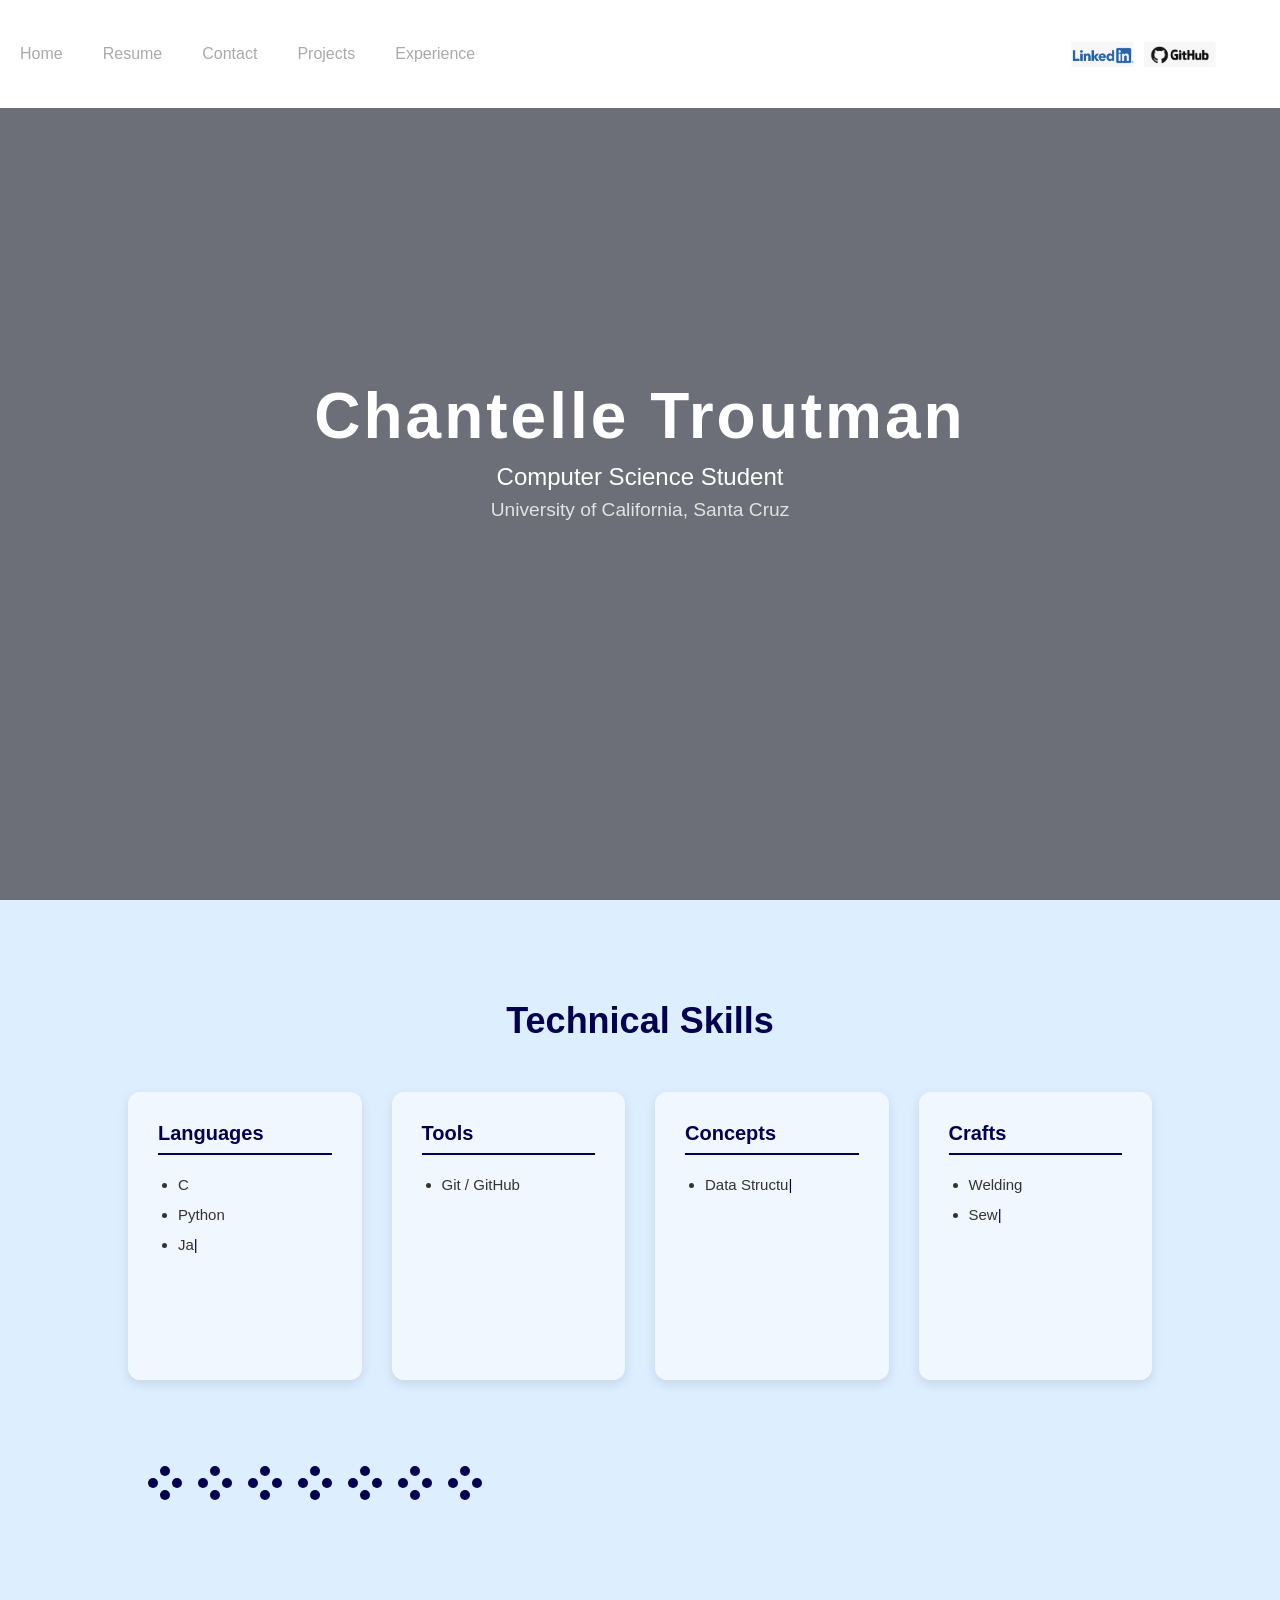
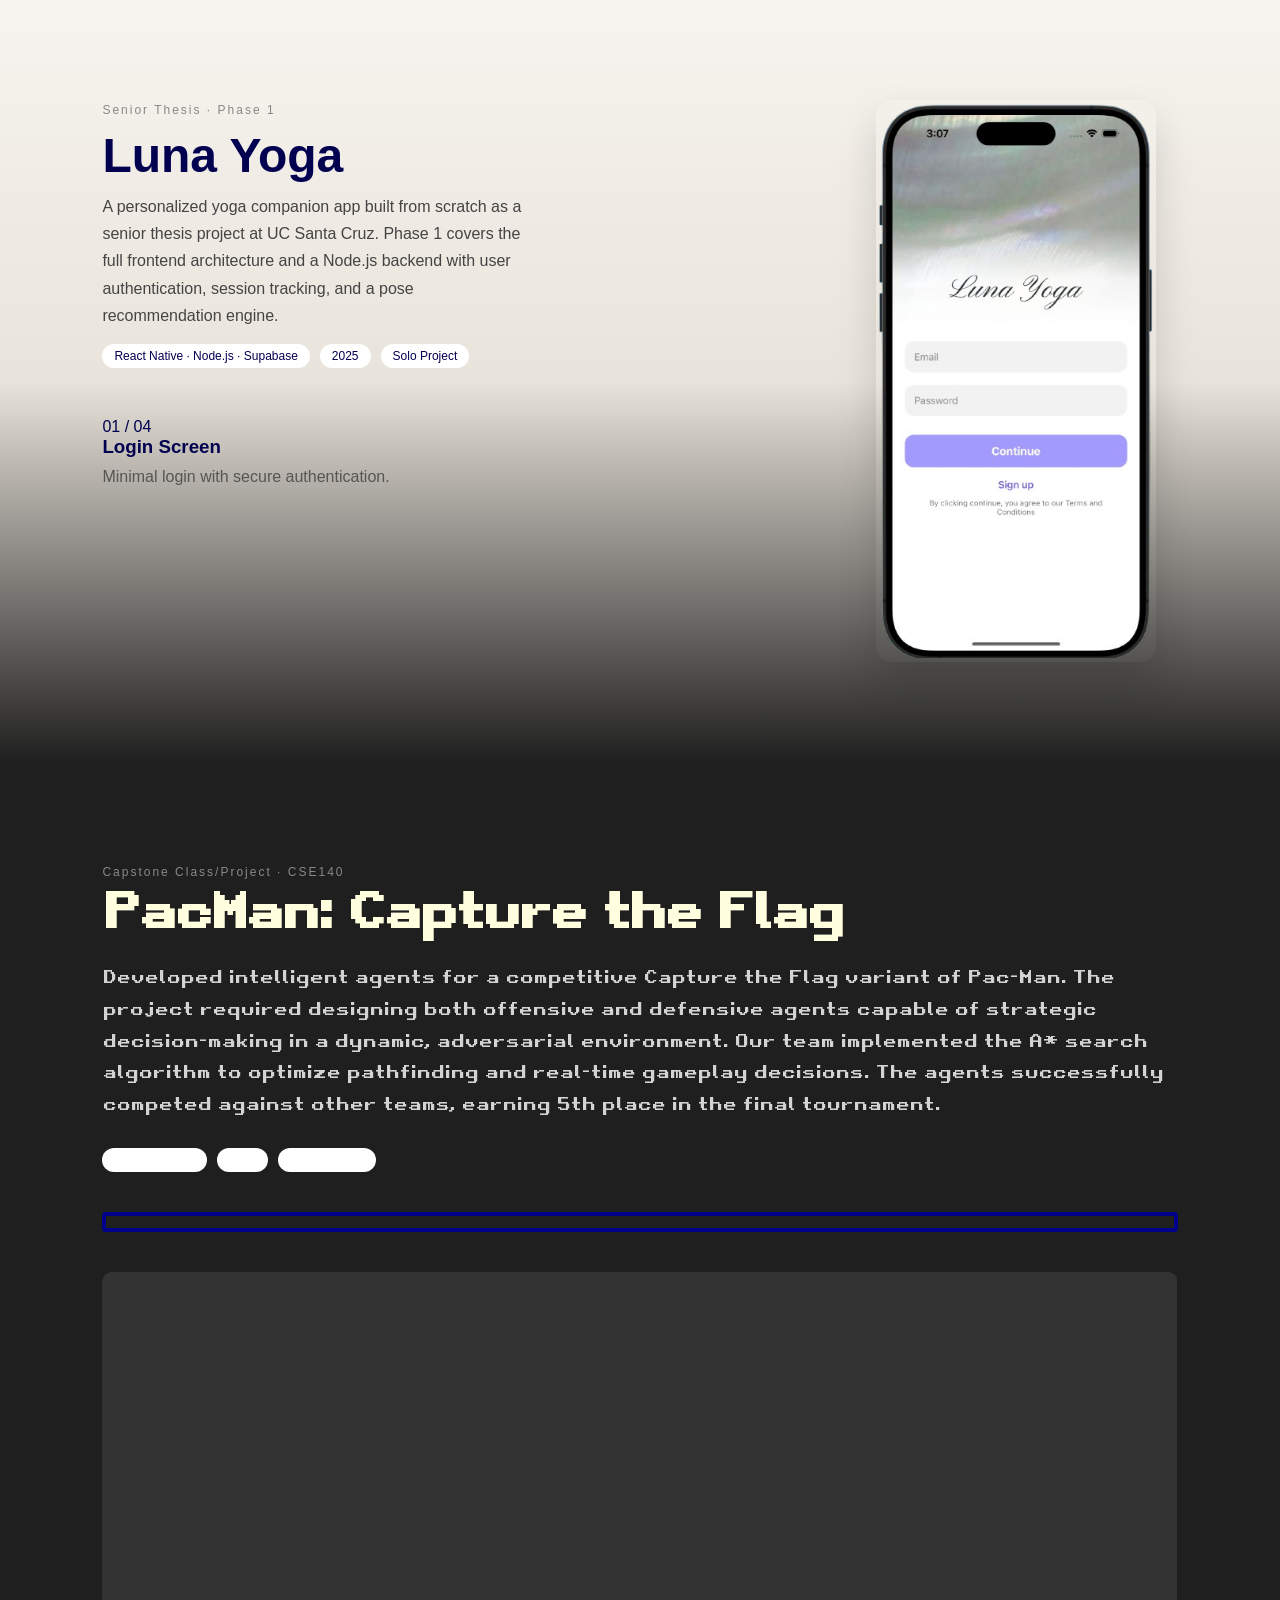
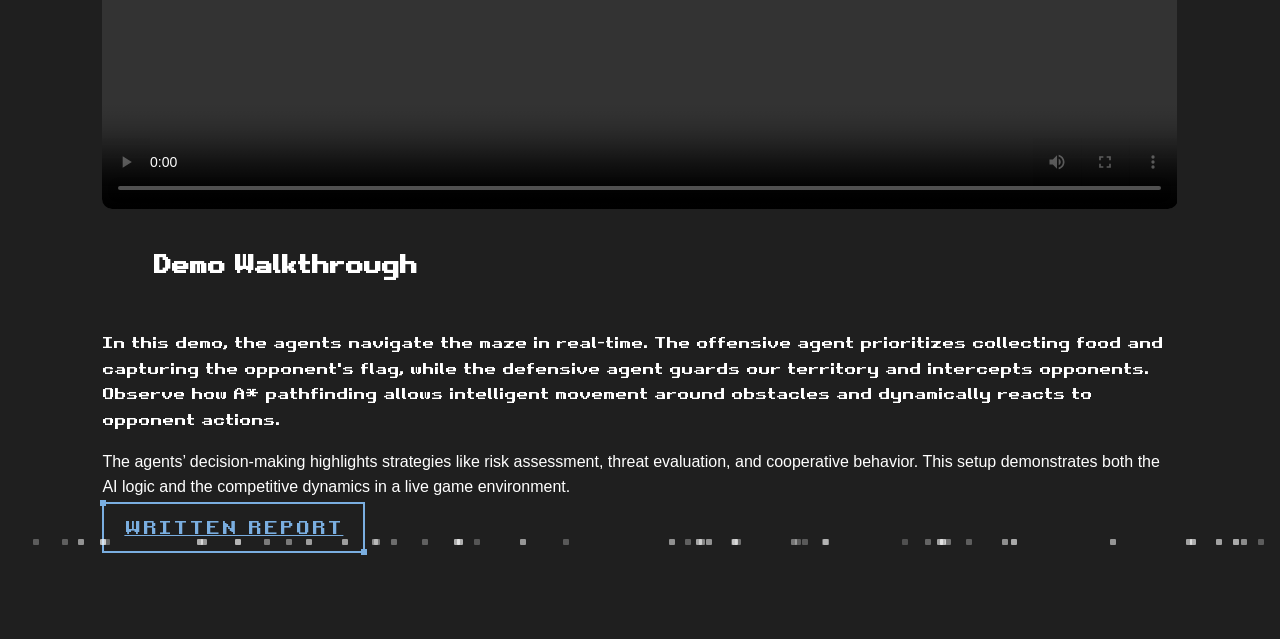
==== commit 54dcf18b: "fixing index" ====
--- a/index.html
+++ b/index.html
@@ -10,22 +10,16 @@
 
 <body>
 
-
-
-<!-- IMAGE STRIP -->
-
-
-
 <!-- NAVBAR -->
-<nav>
+  <nav>
     <ul class="nav-links">
 
         <li><a href="index.html">Home</a></li>
-        <li><a href="pictures.html">Pictures</a></li>
-        <li><a href="resume.html">Resume</a></li>
-        <li><a href="contact.html">Contact</a></li>
-        <li><a href="projects.html">Projects</a></li>
-        <li><a href="Experience.html">Experience</a></li>
+       <!-- <li><a href="pictures.html">Pictures</a></li>-->
+        <li><a href="/Screens/resume.html">Resume</a></li>
+        <li><a href="/Screens/contact.html">Contact</a></li>
+        <li><a href="/Screens/projects.html">Projects</a></li>
+        <li><a href="/Screens/Experience.html">Experience</a></li>
 
         <li class="social">
             <img src="linkedInd.png">
@@ -33,14 +27,14 @@
         </li>
 
     </ul>
-</nav>
+  </nav>
 
 
 <!-- HERO VIDEO -->
-<section class="hero">
+  <section class="hero">
 
     <video autoplay muted loop class="bg-video">
-        <source src="assets/HomeVideo.mp4" type="video/mp4">
+        <source src="assets/HomeVideo.mp4" type="video/mp4" >
     </video>
 
     <div class="overlay"></div>
@@ -51,11 +45,11 @@
         <p>University of California, Santa Cruz</p>
     </div>
 
-</section>
+  </section>
 
 
 <!-- SKILLS SECTION -->
-<section class="skills-section">
+  <section class="skills-section">
     <h2 class="skills-title">Technical Skills</h2>
     <div class="skills-grid">
       <div class="skill-card reveal">
@@ -123,93 +117,133 @@
 
   <section class="Luna-section">
 
-    <!-- Project Summary -->
+    <div class="Luna-layout">
+  
+      <!-- LEFT SIDE -->
+      <div class="Luna-left">
+  
+        <!-- Summary -->
+        <div class="Luna-summary">
+          <div class="Luna-summary-inner">
+            <span class="Luna-tag">Senior Thesis · Phase 1</span>
+            <h2 class="Luna-title">Luna Yoga</h2>
+            <p class="Luna-subtitle">
+              A personalized yoga companion app built from scratch as a senior thesis project at UC Santa Cruz.
+              Phase 1 covers the full frontend architecture and a Node.js backend with user authentication,
+              session tracking, and a pose recommendation engine.
+            </p>
+            <div class="Luna-meta">
+              <span>React Native · Node.js · Supabase</span>
+              <span>2025</span>
+              <span>Solo Project</span>
+            </div>
+          </div>
+        </div>
+  
+        <!-- Descriptions -->
+        <div class="Luna-descriptions">
+          <div class="Luna-desc active">
+            <span class="Luna-screen-num">01 / 04</span>
+            <h3>Login Screen</h3>
+            <p>Minimal login with secure authentication.</p>
+          </div>
+  
+          <div class="Luna-desc">
+            <span class="Luna-screen-num">02 / 04</span>
+            <h3>Collective</h3>
+            <p>Dashboard with streaks and recommendations.</p>
+          </div>
+  
+          <div class="Luna-desc">
+            <span class="Luna-screen-num">03 / 04</span>
+            <h3>Settings</h3>
+            <p>Customize experience and preferences.</p>
+          </div>
+  
+          <div class="Luna-desc">
+            <span class="Luna-screen-num">04 / 04</span>
+            <h3>Yoga Types</h3>
+            <p>Explore yoga styles and sessions.</p>
+          </div>
+        </div>
+  
+      </div>
+  
+      <!-- CENTER CAROUSEL -->
+      <div class="Luna-carousel">
+        <button class="Luna-prev">&#8592;</button>
+        <div class="Luna-images">
+  
+          <div class="Luna-track">
+            <div class="Luna-card"><img src="/assets/Luna/Login.png"></div>
+            <div class="Luna-card"><img src="/assets/Luna/collective.png"></div>
+            <div class="Luna-card"><img src="/assets/Luna/Settings.png"></div>
+            <div class="Luna-card"><img src="/assets/Luna/YogaTypes.png"></div>
+          </div>
+  
+          <div class="Luna-dots"></div>
+  
+        </div>
+      </div>
+      <button class="Luna-next">&#8594;</button>
+
+  
+    </div>
+  
+  </section>
+
+  <section class="Pacman-section">
+
+    <!-- Summary stays on top -->
     <div class="Luna-summary">
-      <div class="Luna-summary-inner">
-        <span class="Luna-tag">Senior Thesis · Phase 1</span>
-        <h2 class="Luna-title">Luna Yoga</h2>
-        <p class="Luna-subtitle">A personalized yoga companion app built from scratch as a senior thesis project at UC Santa Cruz. Phase 1 covers the full frontend architecture and a Node.js backend with user authentication, session tracking, and a pose recommendation engine. Designed with accessibility and flow in mind — Luna meets you wherever you are in your practice.</p>
+      <div class="Pacman-summary-inner">
+        <span class="Luna-tag">Capstone Class/Project · CSE140</span>
+        <h2 class="Pacman-title">PacMan: Capture the Flag</h2>
+        <p class="Pacman-subtitle">
+          Developed intelligent agents for a competitive Capture the Flag variant of Pac-Man.
+          The project required designing both offensive and defensive agents capable of
+          strategic decision-making in a dynamic, adversarial environment. Our team implemented
+          the A* search algorithm to optimize pathfinding and real-time gameplay decisions.
+          The agents successfully competed against other teams, earning 5th place in the final tournament.
+        </p>
         <div class="Luna-meta">
-          <span> React Native · Node.js · Supabase</span>
-          <span> 2025</span>
-          <span> Solo Project</span>
-        </div>
-      </div>
-    </div>
-  
-    <!-- Carousel -->
-    <div class="Luna-carousel">
-  
-      <!-- Left: descriptions -->
-      <div class="Luna-descriptions">
-        <div class="Luna-desc active">
-          <span class="Luna-screen-num">01 / 04</span>
-          <h3>Login Screen</h3>
-          <p>A calm, minimal entry point where users sign in to their personalized yoga journey. Supports email/password auth with secure token handling on the backend. First impressions matter — the login sets Luna's meditative tone from the start.</p>
-        </div>
-        <div class="Luna-desc">
-          <span class="Luna-screen-num">02 / 04</span>
-          <h3>Collective</h3>
-          <p>The heart of the app — a personal dashboard showing weekly streaks, completed sessions, and AI-curated recommendations based on your history. Designed to motivate without overwhelming, using soft data visualizations and gentle nudges.</p>
-        </div>
-        <div class="Luna-desc">
-          <span class="Luna-screen-num">03 / 04</span>
-          <h3>Settings</h3>
-          <p>Full user control over experience preferences — notification timing, difficulty level, preferred yoga styles, and accessibility options. Clean toggle-based UI that respects user autonomy and keeps customization friction-free.</p>
-        </div>
-        <div class="Luna-desc">
-          <span class="Luna-screen-num">04 / 04</span>
-          <h3>Yoga Types</h3>
-          <p>An explorable library of yoga disciplines — from restorative Yin to dynamic Vinyasa — each with descriptions, difficulty ratings, and curated session paths. Users can favorite styles to shape their recommendation feed.</p>
-        </div>
-      </div>
-  
-      <!-- Right: images -->
-      <div class="Luna-images">
-        <div class="Luna-track">
-          <div class="Luna-card"><img src="/assets/Luna/Login.png" alt="Login"></div>
-          <div class="Luna-card"><img src="/assets/Luna/collective.png" alt="Collective"></div>
-          <div class="Luna-card"><img src="/assets/Luna/Settings.png" alt="Settings"></div>
-          <div class="Luna-card"><img src="/assets/Luna/YogaTypes.png" alt="Yoga Types"></div>
-        </div>
-        <button class="Luna-prev">&#8592;</button>
-        <button class="Luna-next">&#8594;</button>
-        <div class="Luna-dots"></div>
-      </div>
-  
-    </div>
-  </section>
-
-  <section class = Pacman-section>
-    <!-- Project Summary -->
-    <div class="Luna-summary">
-      <!--<div class="pixel-bg"></div>-->
-      <div class="Pacman-summary-inner">
-        <span class="Luna-tag">Capston Class/Project · CSE140</span>
-        <h2 class="Pacman-title">PacMan: Capture the Flag</h2>
-        <p class="Pacman-subtitle">Developed intelligent agents for a competitive Capture the Flag variant of Pac-Man. The project required designing both offensive and defensive agents capable of strategic decision-making in a dynamic, adversarial environment. Our team implemented the A* search algorithm to optimize pathfinding and real-time gameplay decisions. The agents successfully competed against other teams, earning 5th place in the final tournament. </p>
-        <div class="Luna-meta">
-          <span> AI · Python · A*</span>
-          <span> 2026</span>
-          <span> Group Project</span>
-        </div>
-      </div>
-    </div>
-    <!-- Toggle Buttons-->
-    <div class="pacman-toggle">
-      <button onclick="showSection('demo')" class="pacman-btn">Pac-Man Demo</button>
-      <a href="assets/Report.pdf" target="_blank" class="pacman-btn">Written Report</a>
-      <button onclick="showSection('play')" class="pacman-btn">Play</button>
-    </div>
-
-    <div id="demo" style="display:none;">
-      <h2>Pac-Man Demo</h2>
-    
-      <video width="600" controls>
-        <source src="assets/pacman-demo.mp4" type="video/mp4">
-      </video>
-    </div>
-
+          <span>AI · Python · A*</span>
+          <span>2026</span>
+          <span>Group Project</span>
+        </div>
+      </div>
+    </div>
+    <div class="pacman-wall"></div>
+  
+    <!-- Demo section: Video + description -->
+    <div class="Pacman-demo-layout">
+  
+      <!-- LEFT: Video -->
+      <div class="Pacman-video">
+        <video width="600" controls>
+          <source src="assets/Videos/PacMan.mov" type="video/mp4">
+        </video>
+      </div>
+  
+      <!-- RIGHT: Demo description -->
+      <div class="Pacman-demo-description">
+        <h3 style="font-family: 'retro', sans-serif;">Demo Walkthrough</h3>
+        <p style="font-family: 'retro', sans-serif;">
+          In this demo, the agents navigate the maze in real-time. The offensive agent prioritizes
+          collecting food and capturing the opponent's flag, while the defensive agent guards
+          our territory and intercepts opponents. Observe how A* pathfinding allows intelligent
+          movement around obstacles and dynamically reacts to opponent actions.
+        </p>
+        <p>
+          The agents’ decision-making highlights strategies like risk assessment, threat evaluation,
+          and cooperative behavior. This setup demonstrates both the AI logic and the competitive
+          dynamics in a live game environment.
+        </p>
+        <a href="assets/Report.pdf" target="_blank" class="pacman-btn">Written Report</a>
+      </div>
+  
+    </div>
+  
   </section>
 
 </body>
--- a/chana.css
+++ b/chana.css
@@ -37,7 +37,7 @@
      NAVBAR
      ===================== */
   nav {
-    position: sticky;
+    position: fixed;
     top: 0;
     height: 12vmin;
     width: 100%;
@@ -55,6 +55,7 @@
     list-style: none;
     padding: 0;
     margin: 0;
+    width: 95%;
   }
   
   nav ul li {
@@ -99,6 +100,7 @@
     width: 100%;
   }
   nav ul li.social {
+    margin-left: auto;
     display: flex;
     gap: 10px;
     align-items: center;
@@ -528,41 +530,7 @@
   /* =====================
      LUNA SECTION
      ===================== */
-   .Luna-section {
-      padding: 100px 8%;
-      background: linear-gradient(
-        to bottom,
-        #f7f4ef 0%,   /* Luna base (light) */
-        #e9e4db 50%,  /* soft middle */
-        #1f1f1f 100%  /* fade into Pacman dark */
-      );
-      border-top: none; /* optional: remove hard line */
-  } 
-  .Luna-summary {
-    margin-bottom: 70px;
-  }
-  
-  .Luna-summary-inner {
-    max-width: 750px;
-  }
-  
-  .Luna-tag {
-    display: inline-block;
-    font-size: 12px;
-    font-weight: 600;
-    letter-spacing: 2px;
-    text-transform: uppercase;
-    color: #888;
-    margin-bottom: 16px;
-  }
-  
-  .Luna-title {
-    font-size: 3rem;
-    font-weight: 700;
-    letter-spacing: -1px;
-    color: #020150;
-    margin: 0 0 20px 0;
-  }
+
   .Pacman-title {
     font-family: 'retro', sans-serif;
     font-size: 3rem;
@@ -571,100 +539,168 @@
     color: lightyellow;
     margin: 0 0 20px 0;
   }
-  
-  .Luna-subtitle {
-    font-size: 1.1rem;
-    line-height: 1.8;
-    color: #444;
-    
-    margin-bottom: 28px;
-  }
+  .Pacman-demo {
+    font-family: 'retro', sans-serif;
+    font-size: 2rem;
+    text-align: center;
+    font-weight: 700;
+    letter-spacing: -1px;
+    color: lightyellow(107, 107, 91);
+    margin: 0 0 20px 0;
+    margin-top: 3%;
+  }
+  
+
   .Pacman-subtitle {
     font-family: 'retro', sans-serif;
     font-size: 1.1rem;
     line-height: 1.8;
     color:lightgray;
-    max-width: 680px;
+    max-width: none;
     margin-bottom: 28px;
   }
+  .Pacman-demo-layout {
+    display: flex;
+    flex-wrap: wrap;
+    gap: 40px;
+    margin-top: 40px;
+    max-width: 1200px;
+  }
+  
+  .Pacman-video {
+    flex: 1 1 600px;
+  }
+  
+  .Pacman-video video {
+    width: 100%;
+    display: block;
+    border-radius: 10px;
+  }
+  
+  .Pacman-demo-description {
+    flex: 1 1 500px;
+  }
+  
+  .Pacman-demo-description h3 {
+    margin-top: 0;
+    font-size: 1.5rem;
+  }
+  
+  .Pacman-demo-description p {
+    line-height: 1.6;
+    margin-bottom: 1rem;
+  }
+  .pacman-wall {
+    width: 100%;
+    height: 20px;               /* height of the wall */
+    background-color: transparent; /* transparent inside */
+    border: 4px solid #00008B;  /* dark blue border */
+    margin: 40px 0;             /* space above and below */
+    border-radius: 4px;         /* slightly rounded corners */
+    box-sizing: border-box;     /* ensures border is included in height */
+  }
+  
+/* =====================
+   LUNA SECTION
+   ===================== */
+
+   .Luna-section {
+    padding: 100px 8%;
+    background: linear-gradient(to bottom, #f7f4ef, #e9e4db, #1f1f1f);
+  }
+  
+  /* MAIN LAYOUT */
+  .Luna-layout {
+    display: flex;
+    justify-content: space-between;
+    align-items: flex-start;
+    gap: 80px;
+  }
+  
+  /* LEFT COLUMN */
+  .Luna-left {
+    width: 40%;
+    display: flex;
+    flex-direction: column;
+    gap: 50px;
+  }
+  
+  /* SUMMARY */
+  .Luna-summary-inner {
+    max-width: 500px;
+  }
+  
+  .Luna-tag {
+    font-size: 12px;
+    letter-spacing: 2px;
+    color: #888;
+  }
+  
+  .Luna-title {
+    font-size: 3rem;
+    color: #020150;
+    margin: 10px 0;
+  }
+  
+  .Luna-subtitle {
+    color: #444;
+    line-height: 1.7;
+  }
   
   .Luna-meta {
-    display: flex;
-    gap: 30px;
-    flex-wrap: wrap;
-    font-size: 14px;
-    color: #666;
+    margin-top: 15px;
+    display: flex;
+    gap: 10px;
   }
   
   .Luna-meta span {
     background: white;
-    border: 1px solid #ddd;
-    padding: 6px 14px;
+    padding: 5px 12px;
     border-radius: 20px;
-  }
-  
-  .Luna-carousel {
-    display: flex;
-    align-items: flex-start;
-    gap: 60px;
-    width: 100%;
-  }
-  
+    font-size: 12px;
+  }
+  
+  /* DESCRIPTIONS */
   .Luna-descriptions {
-    width: 55%;
     position: relative;
-    min-height: 220px;
-    padding-top: 10px;
-  }
-  
-  .Luna-screen-num {
-    display: block;
-    font-size: 11px;
-    letter-spacing: 2px;
-    text-transform: uppercase;
-    color: #aaa;
-    margin-bottom: 10px;
+    min-height: 180px;
   }
   
   .Luna-desc {
     position: absolute;
-    top: 0;
-    left: 0;
     opacity: 0;
-    transform: translateY(16px);
-    transition: opacity 0.4s ease, transform 0.4s ease;
-    pointer-events: none;
+    transform: translateY(10px);
+    transition: 0.3s;
   }
   
   .Luna-desc.active {
     opacity: 1;
     transform: translateY(0);
-    pointer-events: auto;
     position: relative;
   }
   
   .Luna-desc h3 {
-    font-size: 1.6rem;
-    font-weight: 700;
+    margin: 0 0 10px 0;
     color: #020150;
-    margin: 0 0 14px 0;
-    border-left: 4px solid #020150;
-    padding-left: 14px;
   }
   
   .Luna-desc p {
-    font-size: 1rem;
-    line-height: 1.8;
     color: #555;
-    padding-left: 18px;
+  }
+  
+  /* CENTER CAROUSEL */
+  .Luna-carousel {
+    width: 30%;
+    display: flex;
+    justify-content: center;
   }
   
   .Luna-images {
-    width: 20%;
+    width: 280px;
+    overflow: hidden;
+    border-radius: 15px;
+    box-shadow: 0 20px 40px rgba(0,0,0,0.15);
     position: relative;
-    overflow: hidden;
-    border-radius: 16px;
-    box-shadow: 0 20px 50px rgba(0, 0, 0, 0.12);
   }
   
   .Luna-track {
@@ -674,63 +710,50 @@
   
   .Luna-card {
     min-width: 100%;
-    box-sizing: border-box;
   }
   
   .Luna-card img {
     width: 100%;
-    display: block;
-  }
-  
+  }
+  
+  /* BUTTONS */
   .Luna-prev,
   .Luna-next {
     position: absolute;
     top: 50%;
     transform: translateY(-50%);
-    background: rgba(2, 1, 80, 0.7);
+    
+    background: rgba(2,1,80,0.8);
     color: white;
     border: none;
     padding: 10px 14px;
     cursor: pointer;
-    font-size: 1rem;
+    font-size: 1.2rem;
+    
     z-index: 10;
-    transition: background 0.2s;
-  }
-  
-  .Luna-prev:hover,
-  .Luna-next:hover {
-    background: rgba(2, 1, 80, 1);
-  }
-  
+  }
   .Luna-prev {
-    left: 0;
-    border-radius: 0 6px 6px 0;
-  }
-  
+    left: -50px;  /* 🔥 pushes it outside */
+    border-radius: 6px;
+  }
+  
+  /* move RIGHT arrow outside */
   .Luna-next {
-    right: 0;
-    border-radius: 6px 0 0 6px;
-  }
-  
-  .Luna-dots {
-    display: flex;
-    justify-content: center;
-    gap: 8px;
-    padding: 12px 0 4px;
-    background: white;
-  }
-  
-  .Luna-dot {
-    width: 8px;
-    height: 8px;
-    border-radius: 50%;
-    background: #ccc;
-    cursor: pointer;
-    transition: background 0.3s;
-  }
-  
-  .Luna-dot.active {
-    background: #020150;
+    right: -50px; /* 🔥 pushes it outside */
+    border-radius: 6px;
+  }
+  
+  /* RESPONSIVE */
+  @media (max-width: 768px) {
+    .Luna-layout {
+      flex-direction: column;
+      align-items: center;
+    }
+  
+    .Luna-left,
+    .Luna-carousel {
+      width: 100%;
+    }
   }
 
   
@@ -776,6 +799,10 @@
     overflow: hidden;
     padding: 100px 8%;
     color: white;
+  }
+  .Pacman-summary-inner {
+    max-width: none;
+    width: 100%;
   }
   
   /* Pixel particles */
@@ -920,4 +947,49 @@
     margin-bottom: 8px;
     line-height: 1.5;
   }
+  .contact-page {
+    background-image: url('assets/ContactBg2.png'); /* full-page background */
+    background-size: cover;
+    background-position: center;
+    background-repeat: no-repeat;
+    height: 100vh;
+    display: flex;
+    justify-content: center; /* center horizontally */
+    align-items: center;     /* center vertically */
+    padding: 0;
+    margin: 0;
+}
+
+.image-wrapper {
+    position: relative;      /* allows overlay text positioning */
+    display: inline-block;
+    
+}
+
+.contact-img {
+    display: block;
+    width: 800px;  /* adjust size as needed */
+    height: 600px;
+    border-radius: 25px;     /* optional rounded corners */
+    object-fit: cover;
+    opacity: 0.6;
+}
+
+.contact-overlay {
+    position: absolute;      /* overlay on top of image */
+    top: 50%;                /* center vertically */
+    left: 50%;               /* center horizontally */
+    transform: translate(-50%, -50%);
+    text-align: center;
+    color: rgb(64, 44, 35);          /* text color */
+    padding: 1rem;
+    background-color: rgb(232, 215, 218);
+    opacity: .6;
+    border-radius: 5%;
+}
+.contact-overlay:hover {
+  opacity: .8;
+
+
+}
   
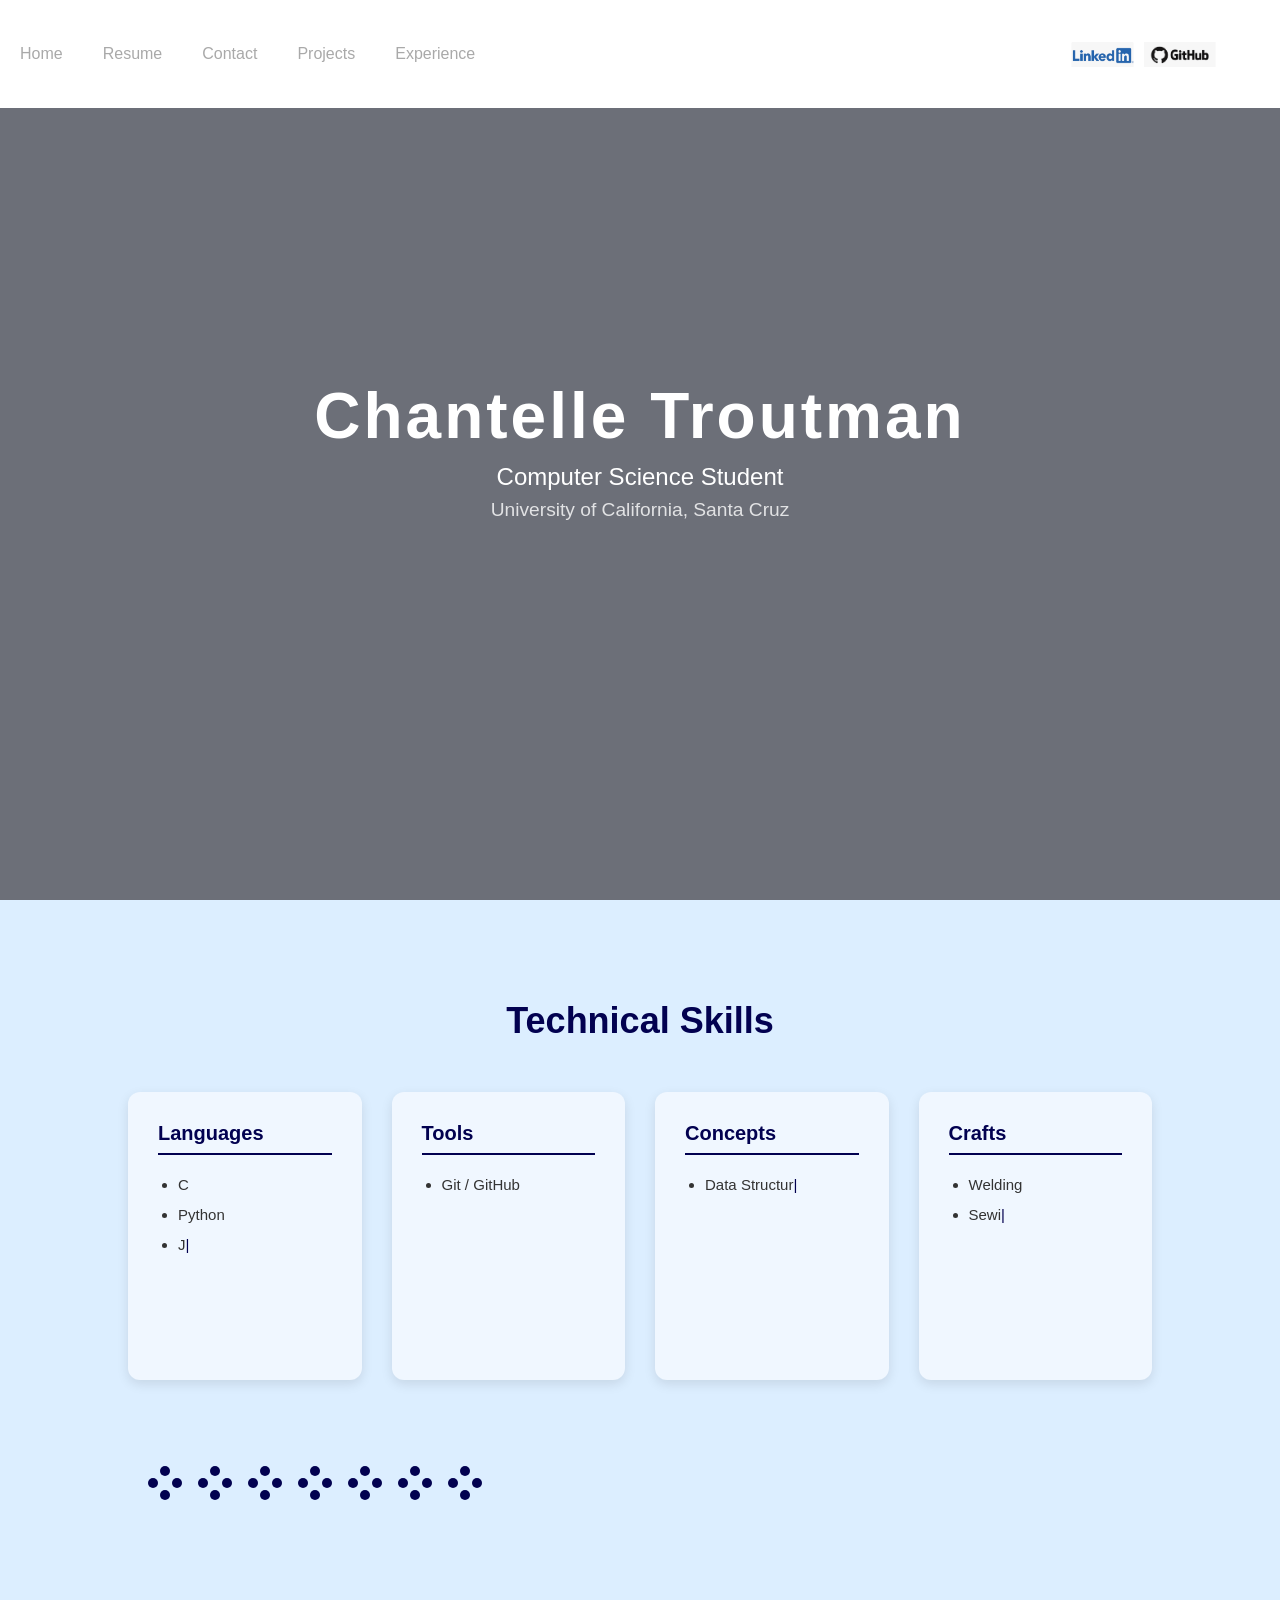
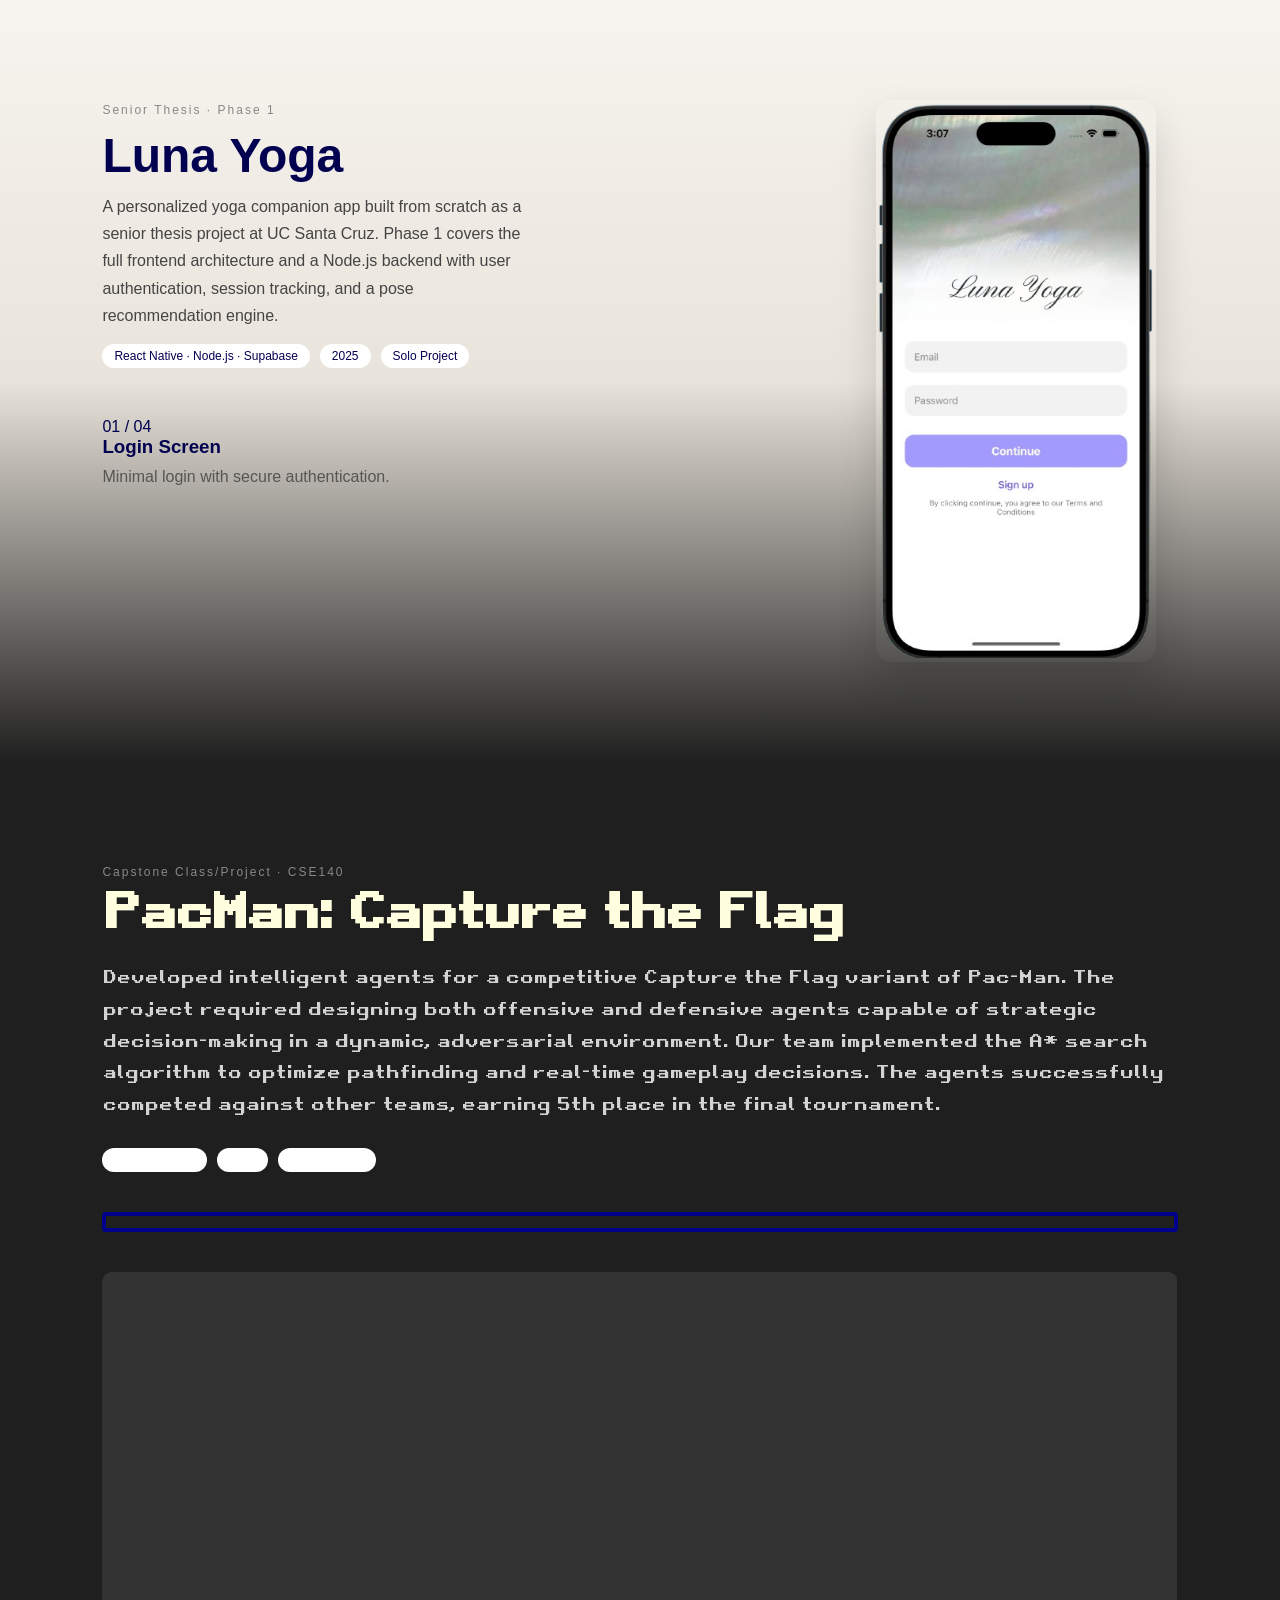
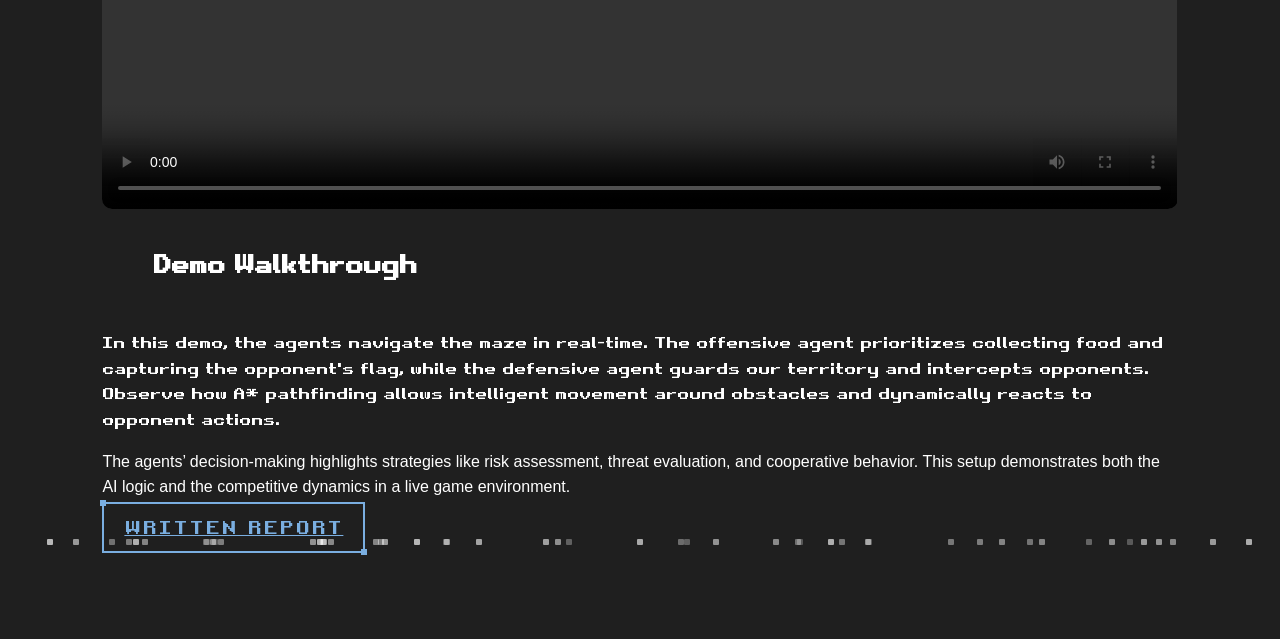
==== commit 7a19b3bd: "fix" ====
--- a/index.html
+++ b/index.html
@@ -16,10 +16,10 @@
 
         <li><a href="index.html">Home</a></li>
        <!-- <li><a href="pictures.html">Pictures</a></li>-->
-        <li><a href="/Screens/resume.html">Resume</a></li>
-        <li><a href="/Screens/contact.html">Contact</a></li>
-        <li><a href="/Screens/projects.html">Projects</a></li>
-        <li><a href="/Screens/Experience.html">Experience</a></li>
+        <li><a href="resume.html">Resume</a></li>
+        <li><a href="contact.html">Contact</a></li>
+        <li><a href="projects.html">Projects</a></li>
+        <li><a href="Experience.html">Experience</a></li>
 
         <li class="social">
             <img src="linkedInd.png">
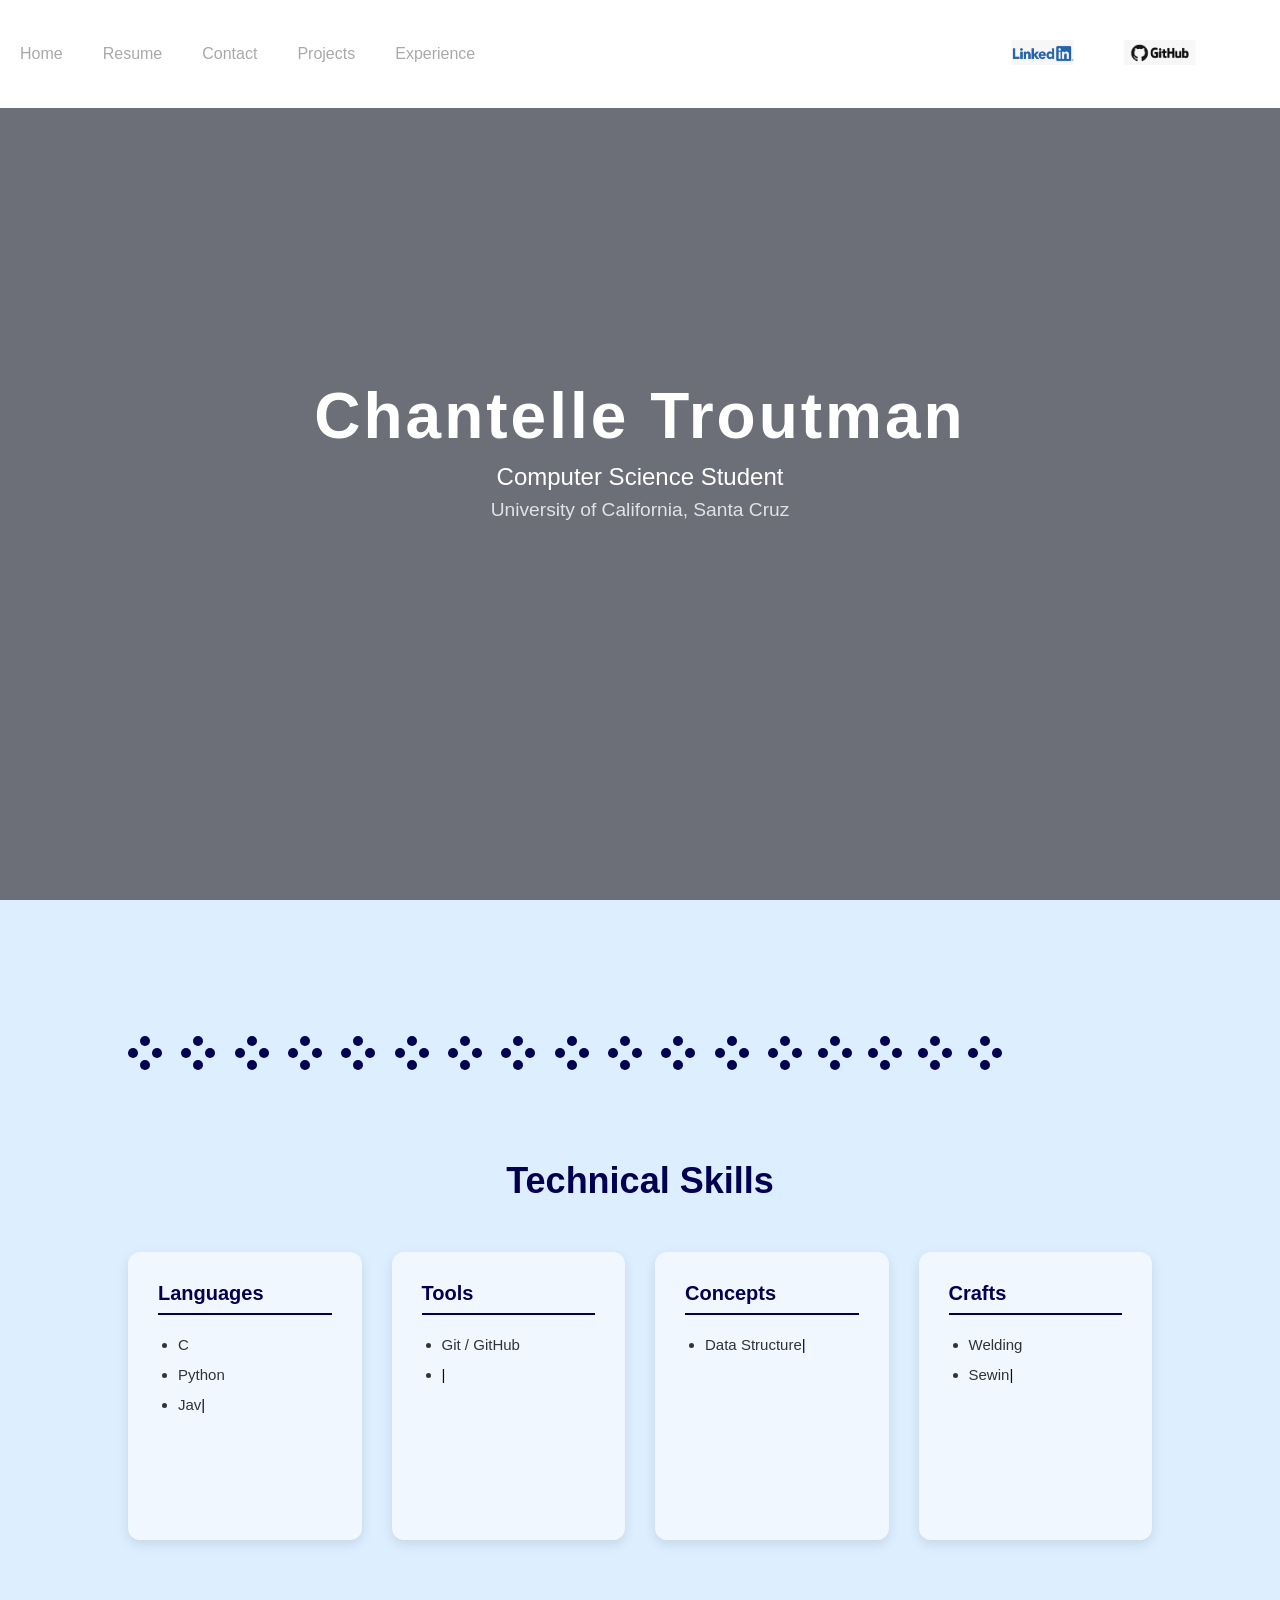
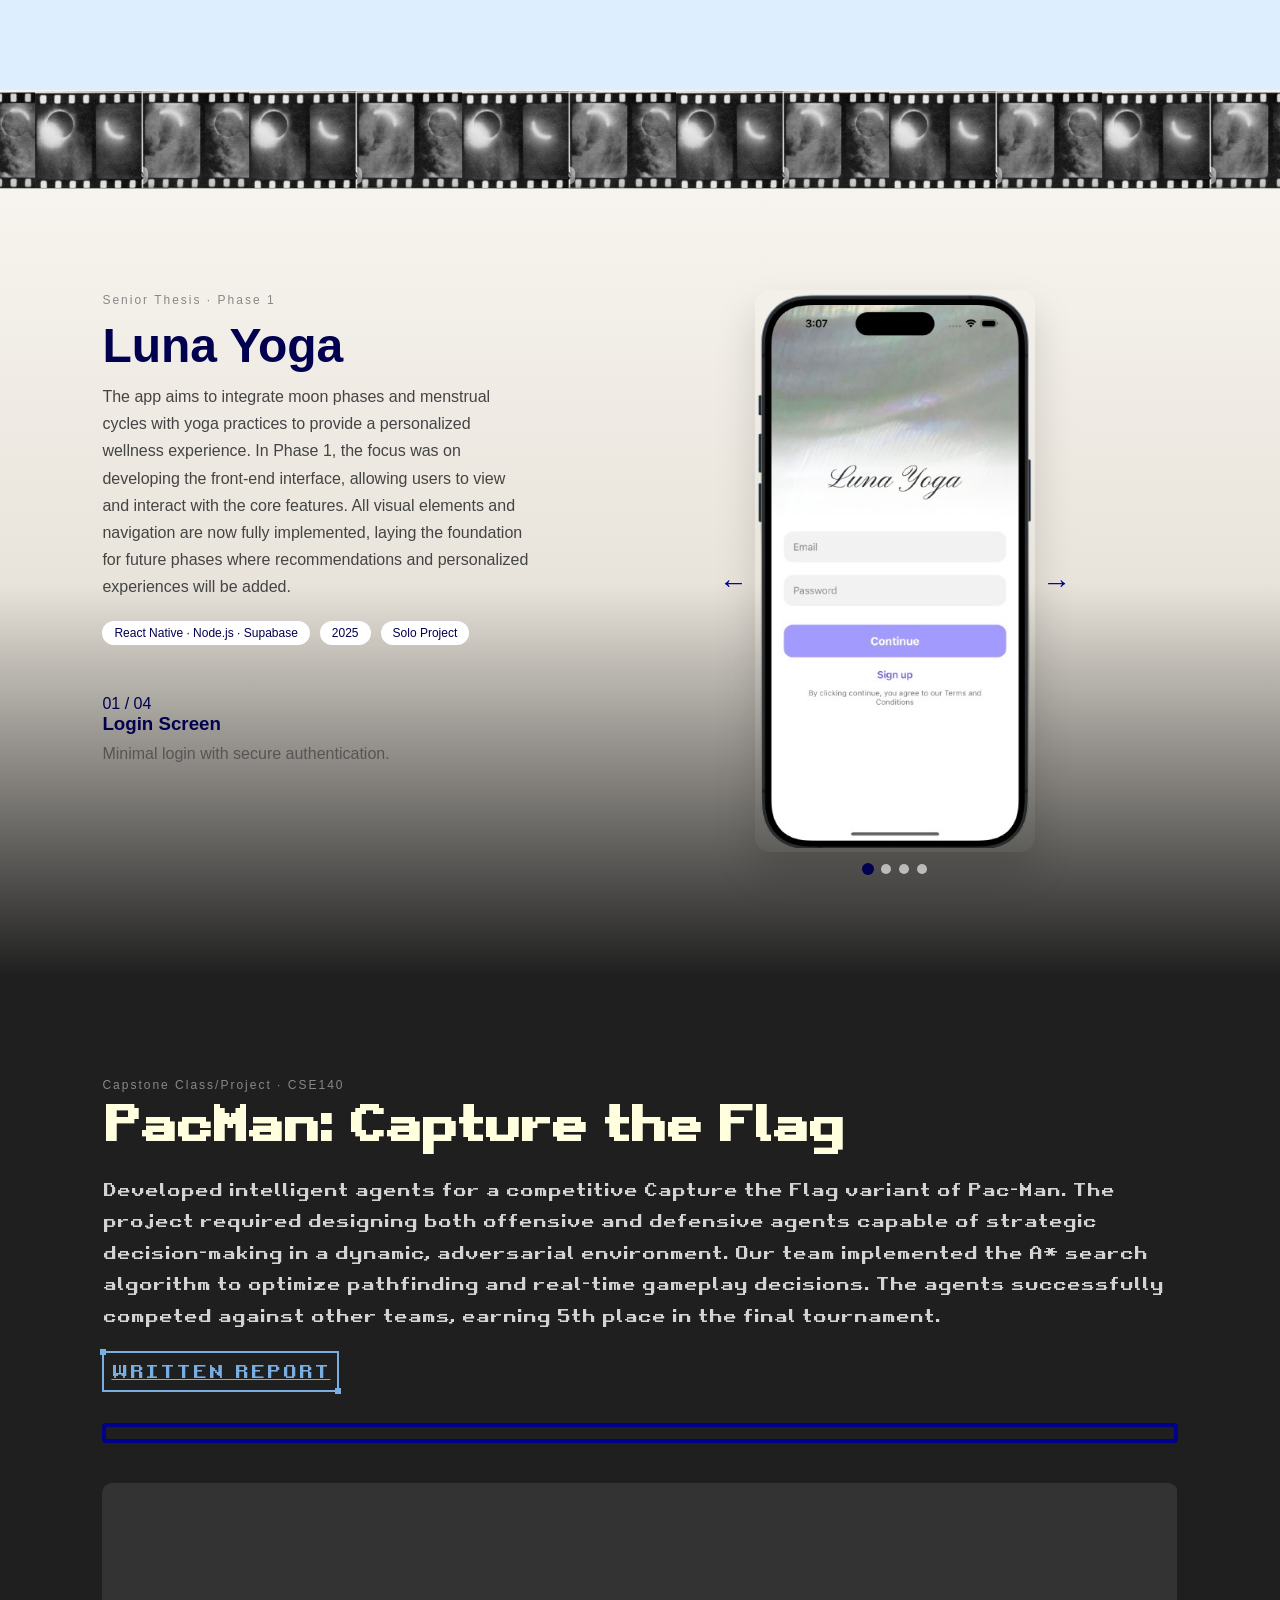
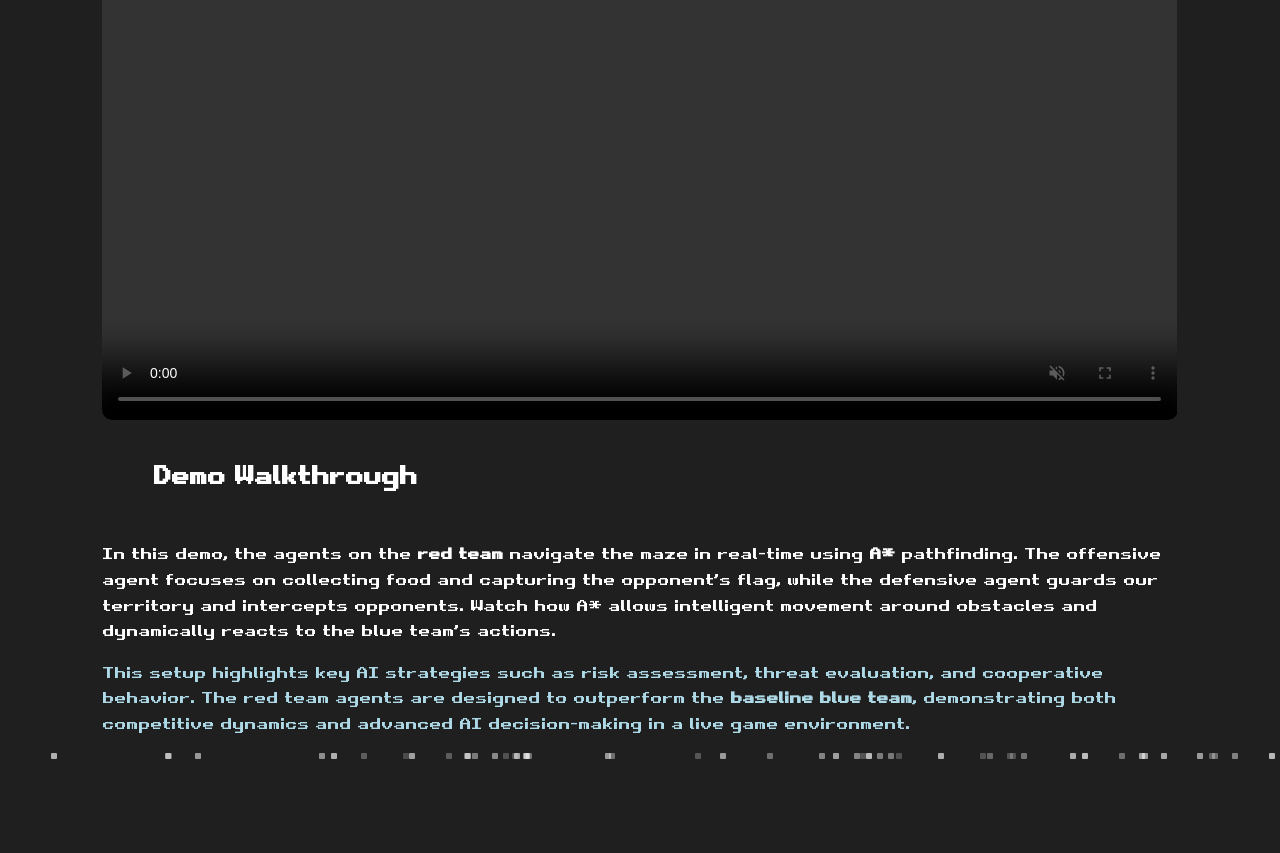
==== commit 22d5048e: "adding links and visuals" ====
--- a/index.html
+++ b/index.html
@@ -16,14 +16,18 @@
 
         <li><a href="index.html">Home</a></li>
        <!-- <li><a href="pictures.html">Pictures</a></li>-->
-        <li><a href="resume.html">Resume</a></li>
+        <li><a href="assets/Chantelle_Troutman_Resume-2.pdf" target="_blank">Resume</a></li>
         <li><a href="contact.html">Contact</a></li>
         <li><a href="projects.html">Projects</a></li>
         <li><a href="Experience.html">Experience</a></li>
 
         <li class="social">
-            <img src="linkedInd.png">
-            <img src="github.png">
+            <a href="https://www.linkedin.com/in/chantelle-troutman-b953033a5/" target="_blank">
+              <img src="../linkedInd.png" alt="LinkedIn">
+            </a>
+            <a href="https://github.com/chana3466" target="_blank">
+              <img src="../github.png" alt="GitHub">
+            </a>
         </li>
 
     </ul>
@@ -50,6 +54,28 @@
 
 <!-- SKILLS SECTION -->
   <section class="skills-section">
+    <div class="skills-dots" id="skills-dots">
+      <span class="sdot"></span>
+      <span class="sdot"></span>
+      <span class="sdot"></span>
+      <span class="sdot"></span>
+      <span class="sdot"></span>
+      <span class="sdot"></span>
+      <span class="sdot"></span>
+      <span class="sdot"></span>
+      <span class="sdot"></span>
+      <span class="sdot"></span>
+      <span class="sdot"></span>
+      <span class="sdot"></span>
+      <span class="sdot"></span>
+      <span class="sdot"></span>
+      <span class="sdot"></span>
+      <span class="sdot"></span>
+      <span class="sdot"></span>
+      <span class="sdot"></span>
+      <span class="sdot"></span>
+      <span class="sdot"></span>
+    </div>
     <h2 class="skills-title">Technical Skills</h2>
     <div class="skills-grid">
       <div class="skill-card reveal">
@@ -90,31 +116,25 @@
         </ul>
       </div>
     </div>
-    <div class="skills-dots" id="skills-dots">
-        <span class="sdot"></span>
-        <span class="sdot"></span>
-        <span class="sdot"></span>
-        <span class="sdot"></span>
-        <span class="sdot"></span>
-        <span class="sdot"></span>
-        <span class="sdot"></span>
-        <span class="sdot"></span>
-        <span class="sdot"></span>
-        <span class="sdot"></span>
-        <span class="sdot"></span>
-        <span class="sdot"></span>
-        <span class="sdot"></span>
-        <span class="sdot"></span>
-        <span class="sdot"></span>
-        <span class="sdot"></span>
-        <span class="sdot"></span>
-        <span class="sdot"></span>
-        <span class="sdot"></span>
-        <span class="sdot"></span>
-      </div>
-  </section>
-
-
+
+  </section>
+  <div class="moon-strip">
+    <div class="moon-strip-inner scrolling">
+      <div class="moon-img-wrapper"><img src="/assets/moon1.png" alt="Moon 1"></div>
+      <div class="moon-img-wrapper"><img src="/assets/moon2.png" alt="Moon 2"></div>
+      <div class="moon-img-wrapper"><img src="/assets/moon1.png" alt="Moon 1"></div>
+      <div class="moon-img-wrapper"><img src="/assets/moon2.png" alt="Moon 2"></div>
+      <div class="moon-img-wrapper"><img src="/assets/moon1.png" alt="Moon 1"></div>
+      <div class="moon-img-wrapper"><img src="/assets/moon2.png" alt="Moon 2"></div>
+      <div class="moon-img-wrapper"><img src="/assets/moon1.png" alt="Moon 1"></div>
+      <div class="moon-img-wrapper"><img src="/assets/moon2.png" alt="Moon 2"></div>
+      <div class="moon-img-wrapper"><img src="/assets/moon1.png" alt="Moon 1"></div>
+      <div class="moon-img-wrapper"><img src="/assets/moon2.png" alt="Moon 2"></div>
+      <div class="moon-img-wrapper"><img src="/assets/moon1.png" alt="Moon 1"></div>
+      <div class="moon-img-wrapper"><img src="/assets/moon2.png" alt="Moon 2"></div>
+      <!-- repeat as needed -->
+    </div>
+  </div>
   <section class="Luna-section">
 
     <div class="Luna-layout">
@@ -128,9 +148,10 @@
             <span class="Luna-tag">Senior Thesis · Phase 1</span>
             <h2 class="Luna-title">Luna Yoga</h2>
             <p class="Luna-subtitle">
-              A personalized yoga companion app built from scratch as a senior thesis project at UC Santa Cruz.
-              Phase 1 covers the full frontend architecture and a Node.js backend with user authentication,
-              session tracking, and a pose recommendation engine.
+              The app aims to integrate moon phases and menstrual cycles with yoga practices to provide a personalized wellness experience. 
+              In Phase 1, the focus was on developing the front-end interface, allowing users to view and interact with the core features. 
+              All visual elements and navigation are now fully implemented, laying the foundation for future phases where recommendations 
+              and personalized experiences will be added.
             </p>
             <div class="Luna-meta">
               <span>React Native · Node.js · Supabase</span>
@@ -175,19 +196,17 @@
         <div class="Luna-images">
   
           <div class="Luna-track">
-            <div class="Luna-card"><img src="/assets/Luna/Login.png"></div>
-            <div class="Luna-card"><img src="/assets/Luna/collective.png"></div>
-            <div class="Luna-card"><img src="/assets/Luna/Settings.png"></div>
-            <div class="Luna-card"><img src="/assets/Luna/YogaTypes.png"></div>
-          </div>
-  
-          <div class="Luna-dots"></div>
-  
+            <div class="Luna-card"><img src="assets/Luna/Login.png"></div>
+            <div class="Luna-card"><img src="assets/Luna/collective.png"></div>
+            <div class="Luna-card"><img src="assets/Luna/Settings.png"></div>
+            <div class="Luna-card"><img src="assets/Luna/YogaTypes.png"></div>
+          </div>
         </div>
-      </div>
-      <button class="Luna-next">&#8594;</button>
-
-  
+        
+        <button class="Luna-next">&#8594;</button>
+        <div class="Luna-dots"></div>
+      </div>
+      
     </div>
   
   </section>
@@ -206,12 +225,10 @@
           the A* search algorithm to optimize pathfinding and real-time gameplay decisions.
           The agents successfully competed against other teams, earning 5th place in the final tournament.
         </p>
-        <div class="Luna-meta">
-          <span>AI · Python · A*</span>
-          <span>2026</span>
-          <span>Group Project</span>
-        </div>
-      </div>
+        <a href="assets/Report.pdf" target="_blank" class="pacman-btn" >Written Report</a>
+        
+      </div>
+      
     </div>
     <div class="pacman-wall"></div>
   
@@ -220,7 +237,7 @@
   
       <!-- LEFT: Video -->
       <div class="Pacman-video">
-        <video width="600" controls>
+        <video autoplay muted loop playsinline width="600" controls>
           <source src="assets/Videos/PacMan.mov" type="video/mp4">
         </video>
       </div>
@@ -229,17 +246,14 @@
       <div class="Pacman-demo-description">
         <h3 style="font-family: 'retro', sans-serif;">Demo Walkthrough</h3>
         <p style="font-family: 'retro', sans-serif;">
-          In this demo, the agents navigate the maze in real-time. The offensive agent prioritizes
-          collecting food and capturing the opponent's flag, while the defensive agent guards
-          our territory and intercepts opponents. Observe how A* pathfinding allows intelligent
-          movement around obstacles and dynamically reacts to opponent actions.
+          In this demo, the agents on the <strong>red team</strong> navigate the maze in real-time using <strong>A*</strong> pathfinding. 
+          The offensive agent focuses on collecting food and capturing the opponent’s flag, while the defensive agent guards 
+          our territory and intercepts opponents. Watch how A* allows intelligent movement around obstacles and dynamically reacts to the blue team’s actions.
         </p>
-        <p>
-          The agents’ decision-making highlights strategies like risk assessment, threat evaluation,
-          and cooperative behavior. This setup demonstrates both the AI logic and the competitive
-          dynamics in a live game environment.
+        <p style="font-family: 'retro', sans-serif;color: lightblue">
+          This setup highlights key AI strategies such as risk assessment, threat evaluation, and cooperative behavior. 
+          The red team agents are designed to outperform the <strong>baseline blue team</strong>, demonstrating both competitive dynamics and advanced AI decision-making in a live game environment.
         </p>
-        <a href="assets/Report.pdf" target="_blank" class="pacman-btn">Written Report</a>
       </div>
   
     </div>
--- a/chana.css
+++ b/chana.css
@@ -197,7 +197,8 @@
      SKILLS SECTION
      ===================== */
   .skills-section {
-    padding: 100px 10%;
+    padding: 50px 10%;
+    padding-bottom: 150px;
     text-align: center;
     transition: background-color 0.4s ease;
     background-color: #dceeff;
@@ -206,7 +207,7 @@
   .skills-title {
     font-size: 36px;
     margin-bottom: 50px;
-    margin-top: 0;
+    padding-top: 40px;
   }
   
   .skills-grid {
@@ -293,7 +294,7 @@
     align-items: center;
     margin-top: 60px;
     width: 100%;
-    padding: 0 10%; /* match skills section padding */
+    
   }
   
   .mini-diamond {
@@ -648,7 +649,7 @@
   }
   
   .Luna-meta {
-    margin-top: 15px;
+    margin-top: 20px;
     display: flex;
     gap: 10px;
   }
@@ -690,9 +691,12 @@
   
   /* CENTER CAROUSEL */
   .Luna-carousel {
-    width: 30%;
-    display: flex;
-    justify-content: center;
+    position: relative;
+    display: flex;
+    flex-direction: column;  /* stack image + dots vertically */
+    align-items: center;     /* center the content */
+    width: fit-content;      /* shrink to image size */
+    margin: 0 auto;
   }
   
   .Luna-images {
@@ -719,16 +723,15 @@
   /* BUTTONS */
   .Luna-prev,
   .Luna-next {
+    background: none;      /* 🔥 removes box */
     position: absolute;
     top: 50%;
     transform: translateY(-50%);
-    
-    background: rgba(2,1,80,0.8);
-    color: white;
+    color: darkblue;
     border: none;
     padding: 10px 14px;
     cursor: pointer;
-    font-size: 1.2rem;
+    font-size: 1.8rem;
     
     z-index: 10;
   }
@@ -741,6 +744,27 @@
   .Luna-next {
     right: -50px; /* 🔥 pushes it outside */
     border-radius: 6px;
+  }
+  .Luna-dots {
+    display: flex;
+    justify-content: center; /* center below image */
+    gap: 8px;
+    margin-top: 12px;       /* space below image */
+    position: static;        /* make sure it's not absolute */
+  }
+  
+  .Luna-dot {
+    width: 10px;
+    height: 10px;
+    border-radius: 50%;
+    background: #ccc;
+    cursor: pointer;
+    transition: 0.3s;
+  }
+  
+  .Luna-dot.active {
+    background: #020150;
+    transform: scale(1.2);
   }
   
   /* RESPONSIVE */
@@ -863,7 +887,7 @@
   .pacman-btn {
     font-family: 'retro', monospace;
     font-size: 18px;
-    padding: 12px 20px;
+    padding: 7px;
     background: #1f1f1f;
     color: #7aaee0;
     border: 2px solid #7aaee0;
@@ -872,6 +896,7 @@
     letter-spacing: 2px;
     position: relative;
     transition: all 0.2s ease;
+    
   }
   
   /* Pixel / arcade border effect */
@@ -972,7 +997,7 @@
     height: 600px;
     border-radius: 25px;     /* optional rounded corners */
     object-fit: cover;
-    opacity: 0.6;
+    opacity: 0.4;
 }
 
 .contact-overlay {
@@ -992,4 +1017,50 @@
 
 
 }
-  +.moon-strip {
+  width: 100%;
+  overflow: hidden;
+  position: relative;
+  height: 100px; /* adjust as needed */
+  background-color: #f7f4ef;
+  display: flex;
+  align-items: center;
+}
+
+.moon-strip-inner {
+  display: flex;
+  gap: 10px;
+  width: max-content; /* important for horizontal scrolling */
+}
+
+.moon-img-wrapper {
+  display: flex;
+  justify-content: center;
+  align-items: center;
+  transform: rotate(90deg); /* rotate each image */
+  height: 200px; /* image height */
+  width: auto;
+}
+
+.moon-img-wrapper img {
+  display: block;
+  width: auto;
+  height: 120%;
+  border: none;
+  margin: 0;
+  padding: 0;
+}
+
+/* animation */
+.moon-strip-inner.scrolling {
+  animation: scrollMoon 90s linear infinite;
+}
+
+@keyframes scrollMoon {
+  0% {
+    transform: translateX(0);
+  }
+  100% {
+    transform: translateX(-50%);
+  }
+}
